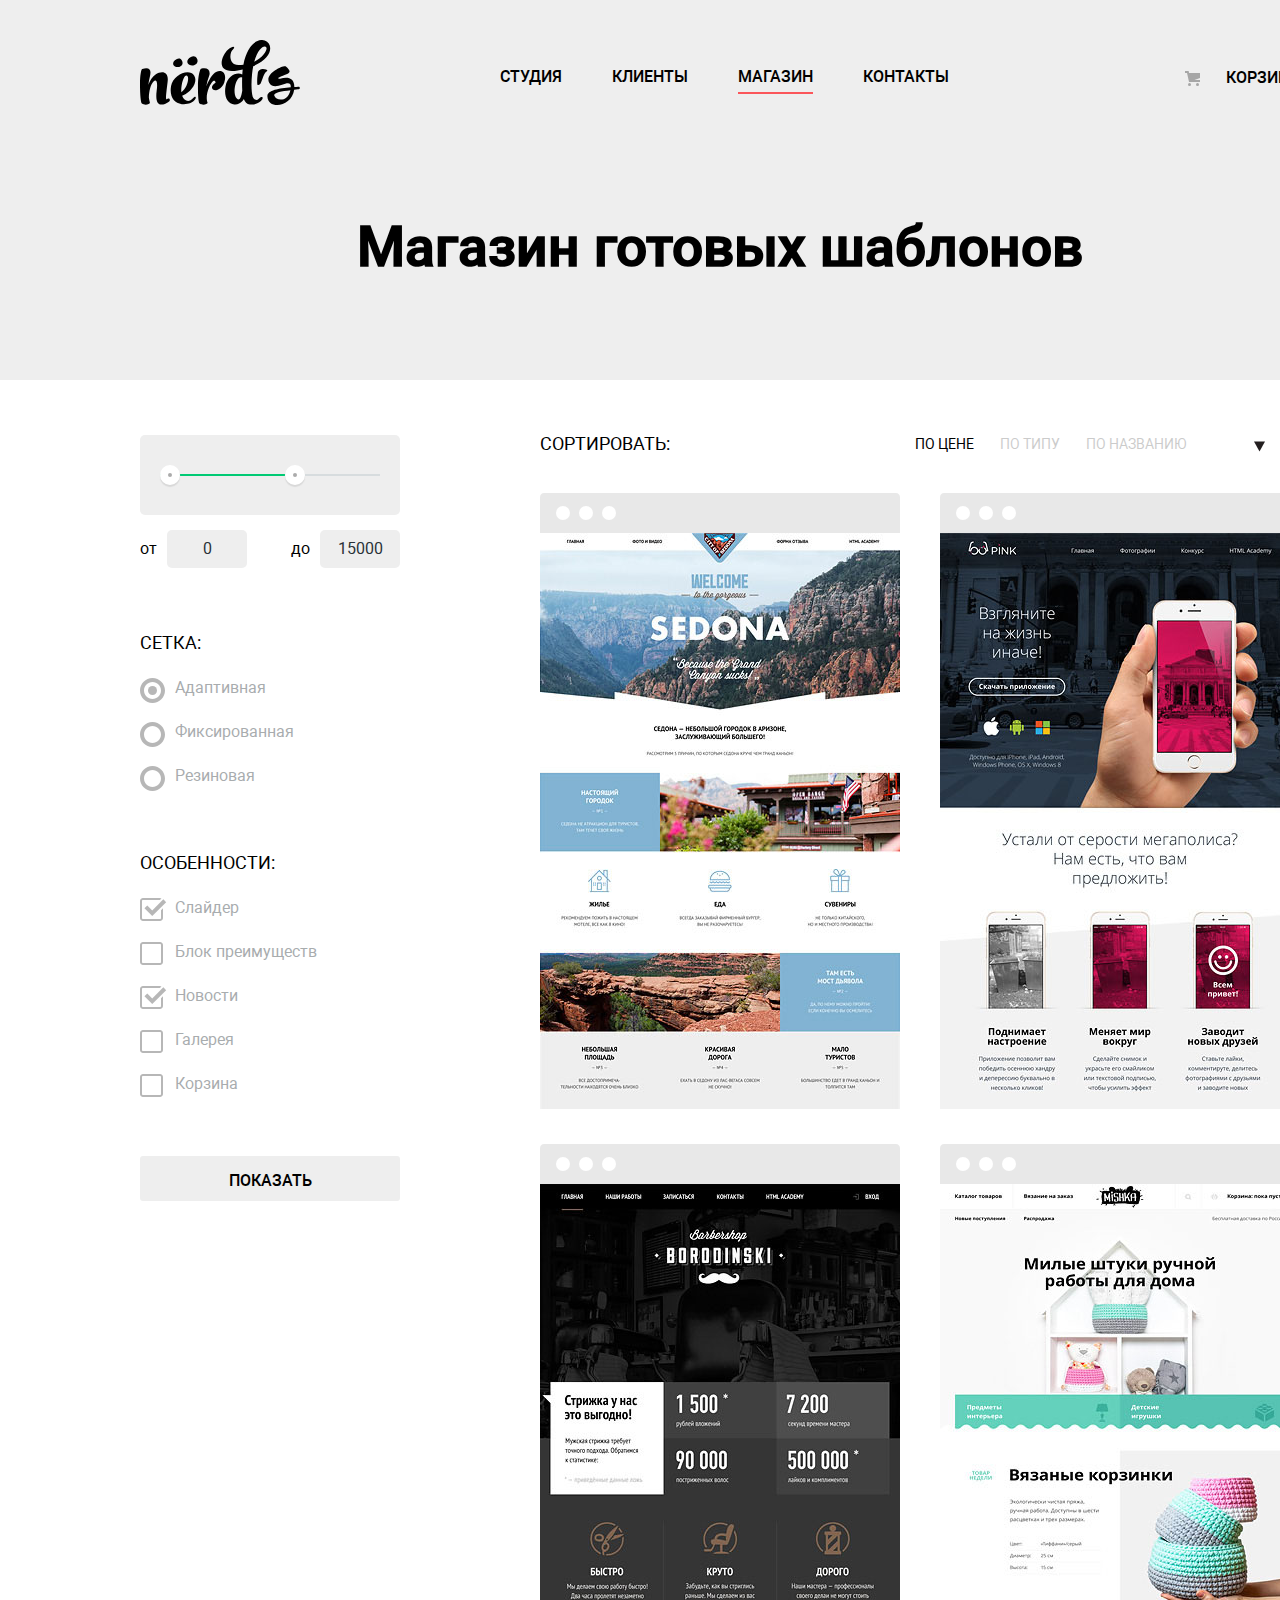
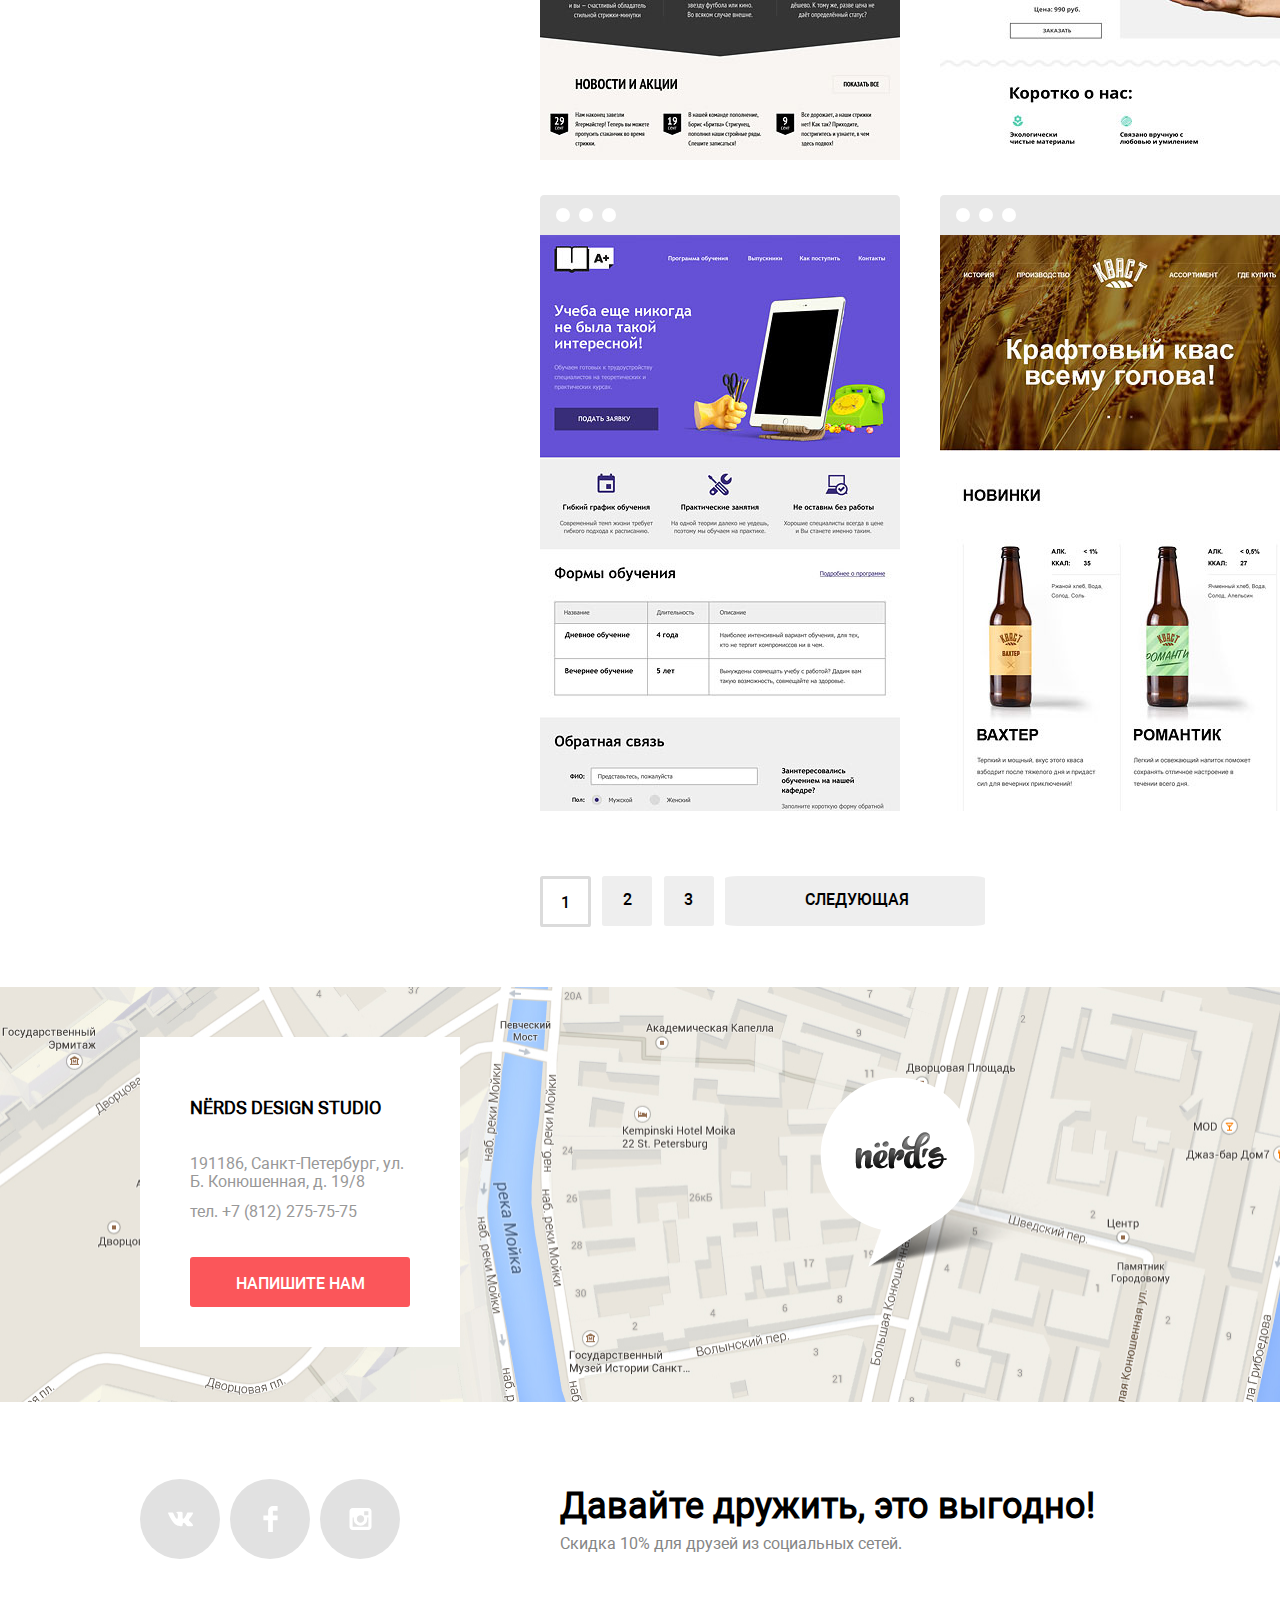
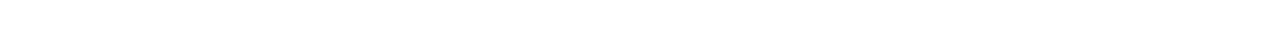
==== catalog.html @ 2fcd3f6e "Внесла исправления" ====
<!DOCTYPE html>
<html lang="ru">
  <head>
    <meta charset="utf-8">
    <title>Дизайн-студия "Нёрдс"</title>
    <link href="css/normalize.css" rel="stylesheet">
    <link href="css/style.css" rel="stylesheet">
  </head>
  <body>
    <header class="main-header">
      <nav class="main-navigation">
        <a class="header-logo" href="index.html">
          <img src="img/nerds-logo.svg" width="160" height="65" alt="Логотип Нёрдс">
        </a>
        <ul class="main-navigation-list">
          <li class="main-navigation-item"><a href="#">Студия</a></li>
          <li class="main-navigation-item"><a href="#">Клиенты</a></li>
          <li class="main-navigation-item"><a class="current" href="catalog.html">Магазин</a></li>
          <li class="main-navigation-item"><a href="#">Контакты</a></li>
        </ul>
        <a class="user-block" href="#">Корзина</a>
      </nav>
      <h1 class="catalog-title">Магазин готовых шаблонов</h1>
    </header>

  <main class="catalog-container">
    <section class="filter">
      <h2 class="visually-hidden">Фильтр товаров</h2>
      <form class="filter-form" method="get" action="https://echo.htmlacademy.ru">
        <div class="range-filter">
          <div class="range-controls">
            <div class="scale">
              <div class="bar"></div>
            </div>
            <div class="toggle toggle-min"></div>
            <div class="toggle toggle-max"></div>
          </div>
          <div class="price-controls">
            <label class="min-price">от<input type="text" name="min-price" value="0"></label>
            <label class="max-price">до<input type="text" name="max-price" value="15000"></label>
          </div>
        </div>
        <fieldset>
          <legend>Сетка:</legend>
          <ul class="filter-grid">
            <li class="filter-option">
              <input class="visually-hidden filter-input filter-input-radio" type="radio" name="grid-group" value="adaptive" id="adaptive" checked>
              <label for="adaptive">Адаптивная</label>
            </li>
            <li class="filter-option">
              <input class="visually-hidden filter-input filter-input-radio" type="radio" name="grid-group" value="fixed" id="fixed">
              <label for="fixed">Фиксированная</label>
            </li>
            <li class="filter-option">
              <input class="visually-hidden filter-input filter-input-radio" type="radio" name="grid-group" value="rubber" id="rubber">
              <label for="rubber">Резиновая</label>
            </li>
          </ul>
        </fieldset>
        <fieldset>
          <legend>Особенности:</legend>
          <ul class="properties">
            <li class="filter-option">
              <input class="visually-hidden filter-input filter-input-checkbox" type="checkbox" name="slider" id="slider" checked>
              <label for="slider">Слайдер</label>
            </li>
            <li class="filter-option">
              <input class="visually-hidden filter-input filter-input-checkbox" type="checkbox" name="advantages" id="advantages">
              <label for="advantages">Блок преимуществ</label>
            </li>
            <li class="filter-option">
              <input class="visually-hidden filter-input filter-input-checkbox" type="checkbox" name="news" id="news" checked>
              <label for="news">Новости</label>
            </li>
            <li class="filter-option">
              <input class="visually-hidden filter-input filter-input-checkbox" type="checkbox" name="galery" id="galery">
              <label for="galery">Галерея</label>
            </li>
            <li class="filter-option">
              <input class="visually-hidden filter-input filter-input-checkbox" type="checkbox" name="basket" id="basket">
              <label for="basket">Корзина</label>
            </li>
          </ul>
        </fieldset>
        <button class="button filter-button">Показать</button>
      </form>
    </section>
    
    <div class="catalog-column">
    <section class="sort">
      <h2 class="visually-hidden">Сортировка товаров</h2>
      <form class="sort-form" method="get" action="https://echo.htmlacademy.ru">
        <fieldset>
          <legend>Сортировать:</legend>
            <ul class="sort-list">
              <li class="sort-option">
                <label class="current">По цене<input type="radio" name="sort-item" class="visually-hidden sort-input sort-input-radio"></label>
              </li>
              <li class="sort-option">
                <label>По типу<input type="radio" name="sort-item" class="visually-hidden sort-input sort-input-radio"></label>
              </li>
              <li class="sort-option">
                <label>По названию<input type="radio" name="sort-item" class="visually-hidden sort-input sort-input-radio"></label>
              </li>
            </ul>
            <div class="sort-indicator">
              <img class="current" src="img/icon-down-dir.svg" alt="По убыванию" width="11" height="11">
              <img src="img/icon-up-dir.svg" alt="По возрастанию" width="11" height="11">
            </div>
        </fieldset>
      </form>
    </section>

    <section class="catalog">
      <h2 class="visually-hidden">Каталог товаров</h2>
      <ul class="catalog-list">
        <li class="catalog-item current">
          <a href="#"><img src="img/img-sedona.jpg" width="360" height="576" alt="Sedona"></a>
          <div class="catalog-item-info">
            <h3 class="catalog-item-info-title">Sedona</h3>
            <p>Информационный сайт для туристов</p>
            <button class="button catalog-button">9 900 руб.</button>
          </div>
        </li>
        <li class="catalog-item">
          <a href="#"><img src="img/img-pink.jpg" width="360" height="576" alt="Pink App"></a>
          <div class="catalog-item-info">
            <h3 class="catalog-item-info-title">Pink App</h3>
            <p>Продуктовый лендинг приложения для IOS и Android</p>
            <button class="button catalog-button">9 900 руб.</button>
          </div>
        </li>
        <li class="catalog-item">
          <a href="#"><img src="img/img-barbershop.jpg" width="360" height="576" alt="Барбершоп Бородинский"></a>
          <div class="catalog-item-info">
            <h3 class="catalog-item-info-title">Barbershop</h3>
            <p>Сайт салона красоты. Для мужчин, да.</p>
            <button class="button catalog-button">9 900 руб.</button>
          </div>
        </li>
        <li class="catalog-item">
          <a href="#"><img src="img/img-mishka.jpg" width="360" height="576" alt="Mishka"></a>
          <div class="catalog-item-info">
            <h3 class="catalog-item-info-title">Mishka</h3>
            <p>Интернет-магазин вязаных игрушек</p>
            <button class="button catalog-button">9 900 руб.</button>
          </div>
        </li>
        <li class="catalog-item">
          <a href="#"><img src="img/img-aplus.jpg" width="360" height="576" alt="A Plus"></a>
          <div class="catalog-item-info">
            <h3 class="catalog-item-info-title">A Plus</h3>
            <p>Лендинг курсов повышения квалификации</p>
            <button class="button catalog-button">9 900 руб.</button>
          </div>
        </li>
        <li class="catalog-item">
          <a href="#"><img src="img/img-kvast.jpg" width="360" height="576" alt="Кваст"></a>
          <div class="catalog-item-info">
            <h3 class="catalog-item-info-title">Кваст</h3>
            <p>Промо-сайт производителя крафтового кваса</p>
            <button class="button catalog-button">9 900 руб.</button>
          </div>
        </li>
      </ul>
      </section>
      <ul class="pagination-list">
          <li class="pagination-item current"><a title="Первая страница">1</a></li>
          <li class="pagination-item"><a href="#" title="Вторая страница">2</a></li>
          <li class="pagination-item"><a href="#" title="Третья страница">3</a></li>
          <li class="pagination-item"><a href="#" title="Следующая страница">Следующая</a></li>
      </ul>
    </div>
  </main>

    <footer class="main-footer">
      <div class="map">
        <div class="contacts">
          <p ><b>Nёrds design studio</b></p>
          <p>191186, Санкт-Петербург, ул. Б. Конюшенная, д. 19/8</p>
          <p>тел. +7 (812) 275-75-75</p>
          <button class="button footer-button">Напишите нам</button>
        </div>
        <img class="marker" src="img/map-marker.png" width="231" height="190" alt="Мы здесь">
        <img src="img/map.jpg" width="1440" height="415" alt="Наше расположение на карте">
      </div>
      <div class="social">
        <ul class="social-list">
          <li class="social-item"><a class="social-button" href="#"><img src="img/vk-icon.svg" alt="Вконтакте" width="25" height="20"></a></li>
          <li class="social-item"><a class="social-button" href="#"><img src="img/fb-icon.svg" alt="Фейсбук" width="15" height="26"></a></li>
          <li class="social-item"><a class="social-button" href="#"><img src="img/insta-icon.svg" alt="Инстаграм" width="23" height="22"></a></li>
        </ul>
        <p><b>Давайте дружить, это выгодно!</b>
        Скидка 10% для друзей из социальных сетей.</p>
      </div>
    </footer>

    <section class="modal write-us">
        <h2>Напишите нам</h2>
        <form class="write-us-form" action="#" method="post">
          <p class="form-item">
          <label for="username">Ваше имя:</label>
          <input id="username" type="text" name="name" placeholder="Представьтесь, пожалуйста">
          </p>
          <p class="form-item">
          <label for="email">Ваш e-mail:</label>
          <input id="email" type="text" name="mail" placeholder="Для отправки ответа">
          </p>
          <p class="form-item">
          <label for="message">Текст письма:</label>
          <textarea id="message" name="text" placeholder="В свобоной форме"></textarea>
          </p>
          <button class="button" type="submit">Отправить</button>
          <button class="modal-close" type="button">
          <img src="img/close-cross.svg" width="32" height="21" alt="Закрыть"></button>
        </form>
    </section>

  </body>
</html>
---- css/style.css ----
@font-face {
	font-family: "Roboto Regular";
	src:
		local("Roboto Regular"),
		url("../fonts/web/roboto.woff") format("woff");
}

@font-face {
	font-family: "Roboto Medium";
	src:
	local("Roboto Medium"),
	url("../fonts/web/robotomedium.woff") format("woff");
}

@font-face {
	font-family: "Roboto Bold";
	src:
		local("Roboto Bold"),
		url("../fonts/web/robotobold.woff") format("woff");
}

html, 
body {
	margin: 0;
	padding: 0;
	min-width: 1440px;
	font-family: "Roboto Regular", "Arial", sans-serif;
	font-size: 16px;
	line-height: 24px;
	color: #000000;
	background-color: #ffffff;
}

a {
	text-decoration: none;
}

.button {
	padding: 18px 0;
	width: 160px;
	font-family: "Roboto Medium", "Arial", sans-serif;
	line-height: 18px;
	text-align: center;
	color: #ffffff;
	vertical-align: middle;
	text-transform: uppercase;
	background-color: #fb565a;
	border: none;
	border-radius: 3px;
}

.button:hover,
.button:focus {
	background-color: #e74246;
}


.button:active {
	color: rgba(255, 255, 255, 0.3);
	box-shadow: inset 0 3px 0 0 rgba(0, 1, 1, 0.1);
	background-color: #d7373b;
}

.visually-hidden:not(:focus):not(:active),
input[type="checkbox"].visually-hidden,
input[type="radio"].visually-hidden {
	position: absolute;
	width: 1px;
	height: 1px;
	margin: -1px;
	border: 0;
	padding: 0;
	white-space: nowrap;
	clip-path: inset(100%);
	clip: rect(0, 0, 0, 0);
	overflow: hidden;
}

.main-header {
	background-color: #eeeeee;
}

.header-logo {
  	display: block;
  	margin: 0;
  	padding: 0;
  	margin-right: 200px;
  	width: 160px;
}

.header-logo img:hover, 
.header-logo img:focus {
  	fill: #303030;
  	opacity: 0.8;
}

.header-logo img:active {
  	fill: #303030;
  	opacity: 0.3;
}

.main-navigation {
  	display: flex;
  	align-items: center;
  	margin: 0 auto;
  	padding-top: 40px;
  	padding-right: 20px;
  	padding-bottom: 35px;
  	padding-left: 20px;
  	width: 1160px;
}

.main-navigation a {
  	font-family: "Roboto Medium", "Arial", sans-serif;
  	font-size: 16px;
  	line-height: 30px;
  	color: #000000;
  	text-transform: uppercase;
}

.main-navigation-list {
	margin: 0;
  	padding: 0;
  	display: flex;
  	flex-wrap: wrap;
  	width: 640px;
  	list-style: none;
}

.main-navigation-list a {
  	display: block;
  	margin-right: 50px;
  	padding-top: 4px 0;
}

.main-navigation a:hover,
.main-navigation a:focus {
  	color: #fb565a;
}

.main-navigation a:active {
  	opacity: 0.3;
}

.main-navigation a.current {
  	border-bottom: 2px solid #fb565a;
}

.user-block {
  	display: block;
  	position: relative;
  	width: 115px;
  	margin: 0;
  	padding: 4px 0;
  	margin-left: 45px;
  	text-align: right;
}

.user-block::before {
  	content: "";
  	position: absolute;
  	top: 12px;
  	left: 0px;
  	width: 15px;
  	height: 15px;
  	background-image: url("../img/cart-icon.svg");
  	background-repeat: no-repeat;
  	background-position: 0 0;
}

/*Заголовок на странице каталога*/

.catalog-title {
  	margin: 0;
  	padding: 0;
  	padding-top: 70px;
  	padding-bottom: 105px;
  	padding-left: 20px;
  	padding-right: 20px;
  	margin-right: auto;
  	margin-left: auto;
  	width: 1160px;
  	font-family: "Roboto Medium", "Arial", sans-serif;
  	font-size: 55px;
  	line-height: 55px;
  	text-align: center;
}

/*Слайдер*/

.slider {
  	margin: 0;
  	padding: 0;
  	position: relative;
  	margin-left: auto;
  	margin-right: auto;
  	padding-left: 20px;
  	padding-right: 20px;
  	width: 1160px;
}

.slider-list {
  	margin: 0;
  	padding: 0;
  	width: 1160px;
}

.slider-item {
  	position: relative;
  	margin: 0;
  	padding: 0;
  	width: 1160px;
}

.slider-title {
  	margin: 0;
  	padding: 0;
  	padding-top: 50px;
  	padding-bottom: 13px;
  	font-family: "Roboto Medium", "Arial", sans-serif;
  	font-size: 55px;
  	line-height: 55px;
}

.slide-1 .slider-title {
  	width: 440px;
}

.slide-2 .slider-title {
  	width: 525px;
}

.slide-3 .slider-title {
  	width: 410px;
}

.slider-item p {
  	margin: 0;
  	padding: 0;
  	padding-top: 13px;
  	padding-bottom: 45px;
  	width: 420px;
}

.slide-3 p {
  	width: 360px;
}

.slider-list, 
.slider-indicator {
  	list-style: none;
}

.slider-item img {
  	position: absolute;
  	right: 0;
  	bottom: 0;
}

.slider-button {
  	display: inline-block;
  	margin-bottom: 80px;
  	padding-top: 17px;
  	padding-bottom: 17px;
  	width: 240px;
}

.slider-indicator {
  	position: absolute;
  	display: flex;
  	justify-content: space-between;
  	margin: 0;
  	padding: 0;
  	right: 550px;
  	bottom: 95px;
  	width: 90px;
  	z-index: 2;
}

.slider input[type="radio"] {
  	display: none;
}

.slider-indicator label {
  	position: relative;
  	display: inline-block;
  	width: 18px;
  	height: 18px;
  	background-color: #ffffff;
  	border-radius: 50%;
}

.slider .btn-1:checked ~ .slider-indicator label[for="btn-1"]::before,
.slider .btn-2:checked ~ .slider-indicator label[for="btn-2"]::before,
.slider .btn-3:checked ~ .slider-indicator label[for="btn-3"]::before {
	content: "";
	position: absolute;
	display: inline-block;
	width: 4px;
	height: 4px;
	background-color: #ffffff;
	border: 2px solid #c2c2c2;
	border-radius: 50%;
	top: 5px;
	left: 5px;
}

.slider-item {
	display: none;
}

.slider .btn-1:checked ~ .slider-list .slide-1 {
	display: block;
}

.slider .btn-2:checked ~ .slider-list .slide-2 {
	display: block;
}

.slider .btn-3:checked ~ .slider-list .slide-3 {
	display: block;
}

.container {
	margin: 0 auto;
	padding-left: 20px;
	padding-right: 20px;
	padding-bottom: 50px;
	width: 1160px;
}

/*Блок преимуществ*/

.features-list {
	display: flex;
	justify-content: space-between;
	margin: 0;
	padding: 0;
	margin-right: 60px;
	padding-top: 80px;
	padding-bottom: 80px;
	width: 1100px;
	list-style: none;
	border-bottom: 2px solid #eeeeee;
}

.features-item {
	margin: 0;
	padding: 0;
	width: 300px;
}

.features-item-title {
	margin: 0;
	padding: 0;
	padding-top: 28px;
	padding-bottom: 11px;
	font-size: 24px;
	line-height: 30px;
	text-transform: uppercase;
}

.features-item p {
	margin: 0;
	padding: 0;
	padding-top: 11px;
	padding-bottom: 34px;
}

.features-item .button-green {
	background-color: #00ca74;
}

.features-item .button-green:hover, 
.features-item .button-green:focus {
	background-color: #00bc6c;
}

.features-item .button-green:active {
	color: rgba(255, 255, 255, 0.3);
	box-shadow: inset 0 3px 0 0 rgba(0, 1, 1, 0.1);
	background-color: #00aa62;
}

.features-item .button-yellow {
	background-color: #efc84a;
}

.features-item .button-yellow:hover,
.features-item .button-yellow:focus {
	background-color: #eab534;
}

.features-item .button-yellow:active {
	color: rgba(255, 255, 255, 0.3);
	box-shadow: inset 0 3px 0 0 rgba(0, 1, 1, 0.1);
	background-color: #e5a722;
}

/*Информация о студии*/

.about-studio {
	display: flex;
	justify-content: space-between;
	margin: 0;
	padding: 0;
	margin-left: auto;
	margin-right: auto;
	padding-top: 40px;
	padding-bottom: 70px;
	width: 1160px;
	border-bottom: 2px solid #eeeeee;
}

.promo {
	padding-top: 23px;
	width: 680px;
}

.promo p {
	margin: 0;
	padding: 0;
	padding-top: 17px;
	padding-bottom: 17px;
}

.promo span {
	display: inline-block;
	padding-top: 25px;
	padding-bottom: 5px;
	font-weight: bold;
	text-transform: uppercase;
}

.promo b {
	font-family: "Roboto Medium", "Arial", sans-serif;
	font-size: 45px;
	line-height: 45px;
}

.orders-list {
	margin: 0;
	padding: 0;
	padding-top: 10px;
	list-style: none;
}

.orders-item {
	position: relative;
	padding-left: 37px;
	padding-top: 15px;
	padding-bottom: 15px;
}

.orders-item::before {
	content: "";
	display: inline-block;
	position: absolute;
	width: 27px;
	height: 2px;
	top: 50%;
	left: 0;
	background-color: #fb565a;
}

.info {
	width: 380px;
}

.info img {
	margin-bottom: 40px;
}

.info-table {
	padding: 0;
	margin: 0;
	border-spacing: 10px;
}

.info-table caption {
	padding-top: 4px;
	padding-bottom: 46px;
	font-weight: bold;
	text-transform: uppercase;
	text-align: center;
}

.info-table tr {
	height: 55px;
}

.info-table th {
	font-size: 45px;
	line-height: 10,06px;
	text-align: left;
}

.info-table td {
	line-height: 18px;
	text-align: left;
}

/*Клиенты*/

.clients-list {
	display: flex;
	justify-content: space-around;
	margin: 0;
	padding: 0;
	width: 1160px;
	list-style: none;
	border-bottom: 2px solid #eeeeee;
}

.clients-item {
	margin-top: 50px;
	margin-bottom: 45px;
	width: 260px;
	height: 85px;
	text-align: center;
	border-left: 2px solid #eeeeee;
}

.clients-item:nth-child(1) {
	border: none;
}

.clients a {
	text-align: center;
}

.clients img {
	opacity: 0.2;
}

.clients img:hover,
.clients img:focus {
	opacity: 1;
}

.clients img:active {
	opacity: 0.1;
}

 /*Страница каталога*/

.catalog-container {
	display: flex;
	justify-content: space-between;
	width: 1160px;
	margin-right: auto;
	margin-left: auto;
	padding-left: 20px;
	padding-right: 20px;
	padding-top: 55px;
}
 /*Фильтры*/

.filter {
	width: 260px;
}

.catalog-column {
	width: 760px;
}

.filter fieldset {
	margin: 0;
	padding: 0;
	padding-bottom: 50px;
}

.range-filter {
	width: 260px;
	padding-bottom: 60px;
}

.range-controls {
	position: relative;
	height: 41px;
	padding-top: 39px;
	padding-right: 20px;
	padding-left: 20px;
	margin-bottom: 15px;
	border-radius: 5px;
	background-color: #eeeeee;
}

.range-controls .scale {
	height: 2px;
	background-color: #d7dcde;
}

.range-controls .bar {
	width: 65%;
	height: 2px;
	background-color: #00ca74;
}

.range-controls .toggle {
	position: absolute;
	top: 30px;
	left: 0;
	width: 4px;
	height: 4px;
	cursor: pointer;
	border: 8px solid #ffffff;
	border-radius: 50%;
	background-color: #ababab;
	box-shadow: 0 2px 1px 0 #d8d8d8;
}

.range-controls .toggle-min {
	left: 20px;
}

.range-controls .toggle-max {
	left: 145px;
}

.price-controls {
	font-size: 0;
}

.price-controls label {
	font-size: 16px;
	display: inline-block;
	width: 50%;
}

.max-price {
	text-align: right;
}

.price-controls input {
	font-family: "Roboto Regular", "Arial", sans-serif;
	font-size: 16px;
	width: 60px;
	margin-left: 10px;
	padding: 8px 10px;
	line-height: 22px;
	text-align: center;
	color: #283136;
	border: none;
	border-radius: 5px;
	background-color: #eeeeee;
}

.filter-grid, 
.properties, 
.sort-list {
	list-style: none;
	margin: 0;
	padding: 0;
}

.filter-grid, 
.properties {
	padding-top: 8px;
}

.filter-option {
	padding-top: 12px;
	padding-bottom: 12px;
	padding-left: 35px;
}

.filter fieldset, 
.sort fieldset {
	border: none;
}

.filter legend, 
.filter-price label {
	font-size: 18px;
	line-height: 30px;
	text-transform: uppercase;
}

.filter-option {
	position: relative;
	line-height: 20px;
	color: #283136;
}

.filter-option label::before {
	content: "";
	display: inline-block;
	position: absolute;
	width: 30px;
	height: 25px;
	top: 12px;
	left: 0;
}

.filter-input-radio ~ label::before {
	background-image: url("../img/radio-off.svg");
	background-repeat: no-repeat;
	background-position: 0 0;
}

.filter-input-radio:checked ~ label::before {
	background-image: url("../img/radio-on.svg");
	background-repeat: no-repeat;
	background-position: 0 0;
}

.filter-input-checkbox ~ label::before {
	background-image: url("../img/checkbox-off.svg");
	background-repeat: no-repeat;
	background-position: 0 0;
}

.filter-input-checkbox:checked ~ label::before {
	background-image: url("../img/checkbox-on.svg");
	background-repeat: no-repeat;
	background-position: 0 0;
}

.filter-input + label {
	opacity: 0.4;
}

.filter-input:hover + label,
.filter-input:focus + label {
	opacity: 1;
}

.filter-input:disabled + label {
 	opacity: 0.3;
}

.filter-button {
	width: 100%;
	height: 45px;
	padding-top: 16px;
	color: #000000;
	background-color: #eeeeee;
}

.filter-button:hover,
.filter-button:focus {
	background-color: #dfdfdf;
}

.filter-button:active {
	color: rgba(0, 0, 0, 0.3);
	background-color: #d5d5d5;
	box-shadow: 0 3px 0 0 rgba(0, 1, 1, 0.1);
}

.sort {
	width: 760px;
	padding-bottom: 28px;
}

.sort fieldset {
	position: relative;
	margin: 0;
	padding: 0;
}

.sort legend {
	position: absolute;
	font-size: 18px;
	line-height: 18px;
	text-transform: uppercase;
}

.sort-list {
	display: flex;
	position: absolute;
	right: 100px;
	top: 0;
}

.sort-option {
	padding-left: 13px;
	padding-right: 13px;

	font-size: 14px;
	line-height: 18px;
	text-transform: uppercase;
}

.sort-indicator {
	position: absolute;
	right: 0;
	top: 0;
}

.sort-indicator img {
	margin-left: 20px;
}

.sort img, .sort-option label {
	opacity: 0.2;
}

.sort img:hover,
.sort img:focus,
.sort-option label:hover,
.sort-option label:focus {
	opacity: 0.6;
}

.sort img:active,
.sort .current,
.sort-option label:active {
	opacity: 1;
}

/*Каталог товаров*/

.catalog {
	padding-top: 30px;
	padding-bottom: 20px;
}

.catalog-list {
	display: flex;
	flex-wrap: wrap;
	justify-content: space-between;
	margin: 0;
	padding: 0;
	width: 760px;
	list-style: none;
	
}

.catalog-item {
	position: relative;
	margin-top: 40px;
	margin-bottom: 35px;
	height: 576px;
}

.catalog-item a::before {
	content: "";
	display: inline-block;
	position: absolute;
	width: 360px;
	height: 40px;
	top: -40px;
	left: 0;
	background-image: url("../img/browser.svg");
	background-repeat: no-repeat;
	background-position: 0 0;
	opacity: 0.12;
}

.catalog-item:hover a::before,
.catalog-item:focus a::before {
	opacity: 1;
}

.catalog-item-info {
	display: none;
	position: absolute;
	padding-top: 30px;
	padding-left: 60px;
	padding-right: 60px;
	padding-bottom: 45px;
	width: 240px;
	height: 155px;
	bottom: 0;
	left: 0;
	background-color: #eeeeee;
}

.catalog-item-info-title {
	margin: 0;
	padding: 0;
	padding-bottom: 10px;
	font-size: 18px;
	line-height: 30px;
	text-align: center;
	text-transform: uppercase;
}

.catalog-item-info p {
	margin: 0;
	padding: 0;
	padding-top: 10px;
	padding-bottom: 32px;
	line-height: 18px;
	text-align: center;
	color: #666666;
}

.catalog-button {
	padding-top: 17px;
	margin-right: 20px;
	margin-left: 20px;
	width: 200px;
	height: 50px;
	font-family: "Roboto Medium", "Arial", sans-serif;
	font-size: 16px;
	line-height: 18px;
}

.catalog-item:hover .catalog-item-info,
.catalog-item:focus .catalog-item-info {
	display: block;
}
 /*Нумерация*/

.pagination-list {
	display: flex;
	justify-content: space-between;
	margin: 0;
	padding: 0;
	padding-top: 10px;
	padding-bottom: 30px;
	width: 445px;
	list-style: none;
}

.pagination-item a {
	display: inline-block;
	width: 20px;
	height: 20px;
	padding: 15px;
	font-family: "Roboto Medium", "Arial", sans-serif;
	font-size: 16px;
	line-height: 18px;
	text-align: center;
	vertical-align: middle;
	text-transform: uppercase;
	color: #000000;
	background-color: #eeeeee;
	border-radius: 5%;
}

.pagination-item:last-child a {
	padding-left: 80px;
	padding-right: 80px;
	width: 100px;
  
}

.pagination-item a:hover,
.pagination-item a:focus {
	background-color: #dfdfdf;
}

.pagination-item a:active {
	color: rgba(0, 0, 0, 0.3);
	background-color: #d5d5d5;
	box-shadow: inset 0 3px 0 0 rgba(0, 1, 1, 0.1);
}

.pagination-list .current a {
	width: 15px;
	height: 15px;
	border: 3px solid #dbdbdb;
	background-color: white;
}

/*Футер*/

.map {
  padding-top: 30px;
  padding-bottom: 35px;
  position: relative;
}

.contacts {
  position: absolute;
  width: 220px;
  height: 210px;
  top: 80px;
  left: 140px;
  padding: 50px;

  background-color: white;
}

.contacts p {
  display: inline-block;
  padding: 0;
  margin: 0;
  margin-right: auto;
  margin-left: auto;
  padding-top: 6px;
  padding-bottom: 6px;
  width: 220px;
  line-height: 18px;
  color: #989898;
}

.contacts b {
  display: inline-block;
  margin-left: auto;
  margin-right: auto;
  padding-bottom: 20px;
  font-size: 18px;
  line-height: 30px;
  text-align: center;
  text-transform: uppercase;
  color: #000000;
}

.footer-button {
  width: 100%;
  height: 50px;
  margin-right: auto;
  margin-left: auto;
  margin-top: 30px;
}

.map .marker {
  position: absolute;
  top: 120px;
  left: 820px;
}

.social {
  display: flex;
  width: 1160px;
  padding-top: 35px;
  padding-left: 20px;
  padding-right: 20px;
  padding-bottom: 70px;
  margin-right: auto;
  margin-left: auto;
}

.social-list {
  display: flex;
  justify-content: space-between;
  align-items: center;
  list-style: none;
  margin: 0;
  padding: 0;
  width: 260px;
}

.social-item a {
  display: flex;
  align-items: center;
  justify-content: center;
  width: 80px;
  height: 80px;
  border-radius: 50%;
  background-color: #e1e1e1;
}

.social-item a:hover,
.social-item a:focus {
  background-color: #e74246;
}

.social-item a:active {
  background-color: #d7373b;
  box-shadow: inset 0 3px 15px 0 rgba(0, 1, 1, 0.1);
}

.social-item a:active img {
  opacity: 0.3;
}

.social p {
  width: 580px;
  margin: 0;
  padding: 0;
  margin-left: auto;
  margin-right: auto;

  line-height: 22px;
  color: #858585;
}

.social b {
  display: inline-block;
  padding-top: 9px;
  padding-bottom: 9px;
  font-size: 36px;
  line-height: 36px;
  color: #000000;
}

/*Модальное окно*/

.modal {
	display: none;
	position: fixed;
	margin: 0;
	padding-top: 75px;
	padding-left: 100px;
	padding-right: 100px;
	padding-bottom: 85px;
	width: 760px;
	background-color: white;
	box-shadow: 0 20px 40px 10px rgba(0, 0, 0, 0.4);
}

.modal-close {
	position: absolute;
	top: 80px;
	right: 100px;
	width: 20px;
	height: 20px;
	background-color: transparent;
	border: none;
	cursor: pointer;
}

.modal-close img {
  opacity: 0.3;
}

.modal-close img:hover,
.modal-close img:focus {
  opacity: 1;
}

.modal-close img:active {
  opacity: 0.1;
}

.write-us {
	top: 80px;
	left: 50%;
	width: 760px;
	margin-left: -440px;
	padding: 75px 100px;
}

.write-us h2 {
	margin: 0;
	margin-bottom: 20px;
	padding: 0;
	font-size: 45px;
	line-height: 45px;
	color: #000000;
}

.write-us-form {
	display: flex;
	flex-wrap: wrap;
	justify-content: space-between;
	width: 100%;
}

.form-item {
	width: 360px;
}

.write-us-form label {
	display: inline-block;
	margin-bottom: 10px;
	font-size: 16px;
	line-height: 18px;
	color: #000000;
	font-weight: bold;
}

.write-us-form input {
	display: inline-block;
	width: 345px;
	height: 45px;
	font: inherit;
	background-color: transparent;
	border: 2px solid #d7dcde;
}

.write-us-form textarea {
	width: 760px;
	height: 115px;
}
.write-us-form input:hover {
 	border-color: #b4b9bb;
 }

.write-us-form input:focus {
	border-color: #000000;
}

.write-us-form .button {
	width: 260px;
	height: 50px;
}
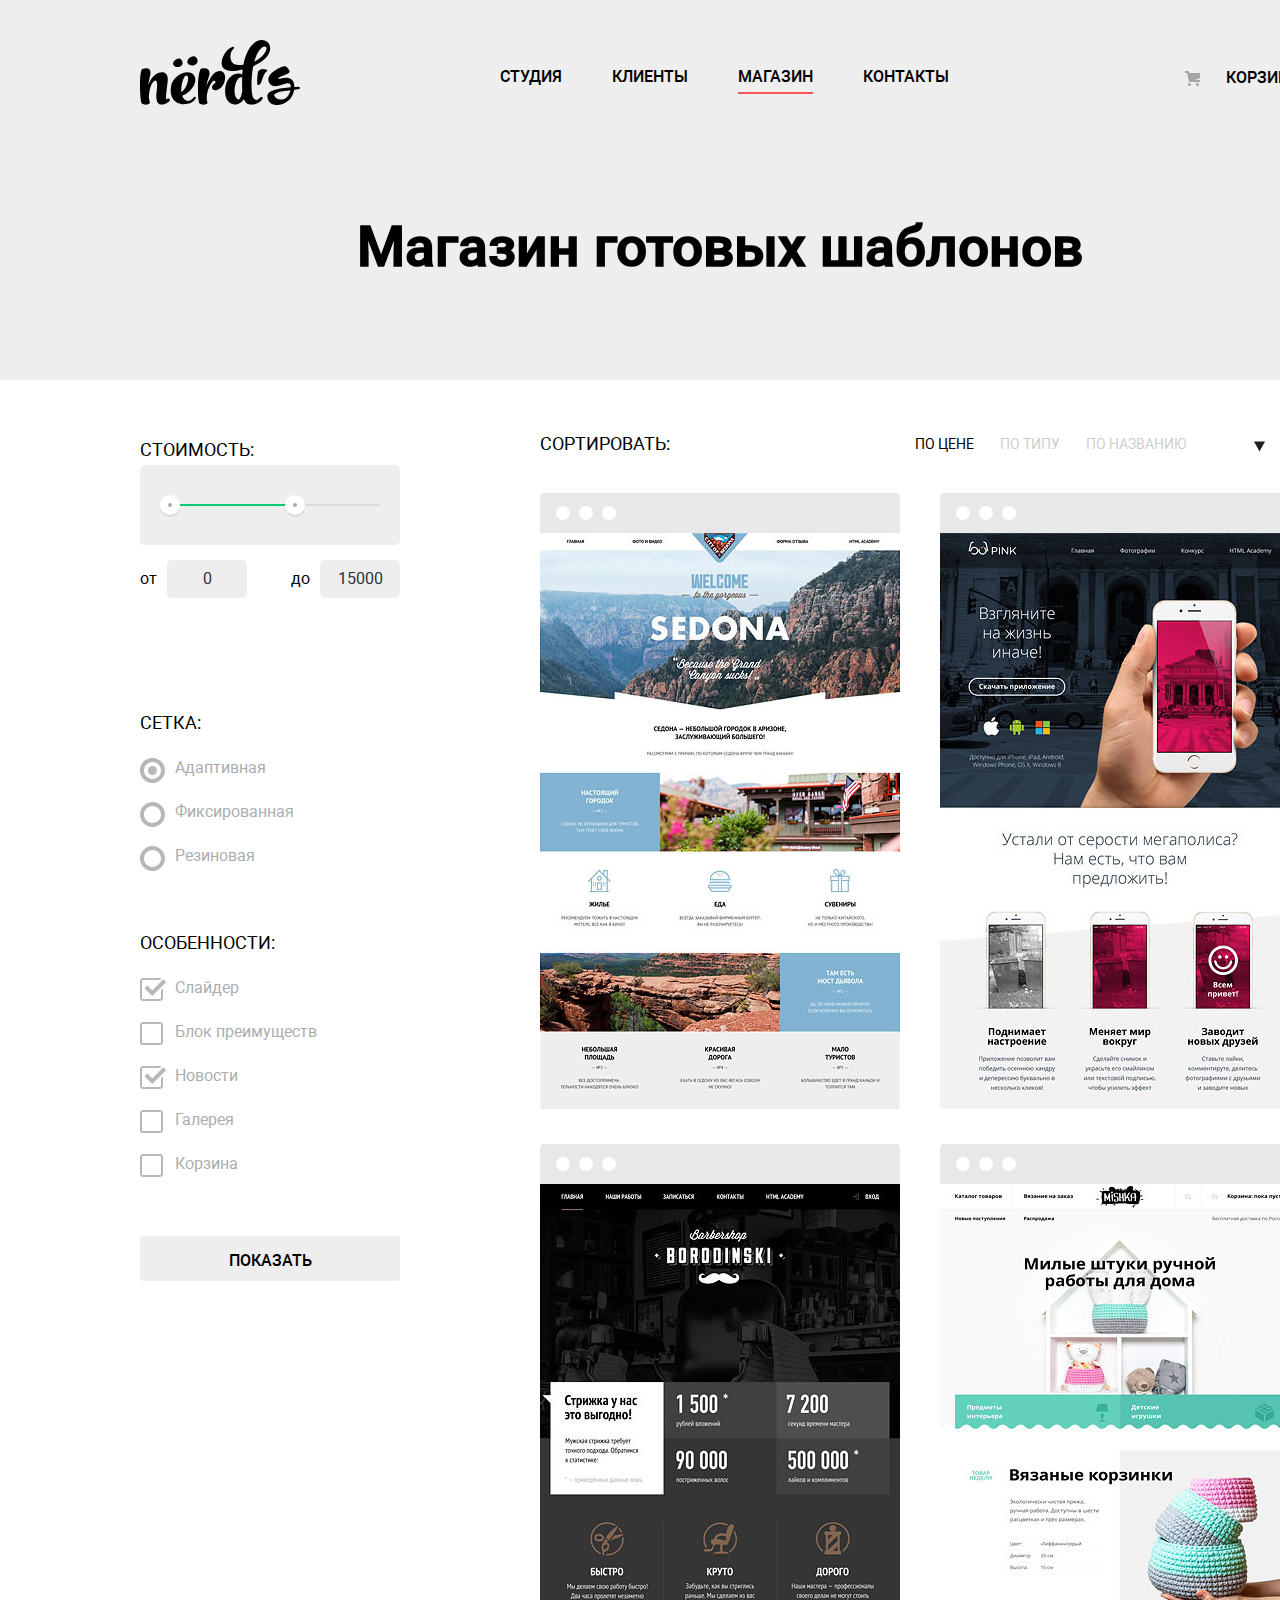
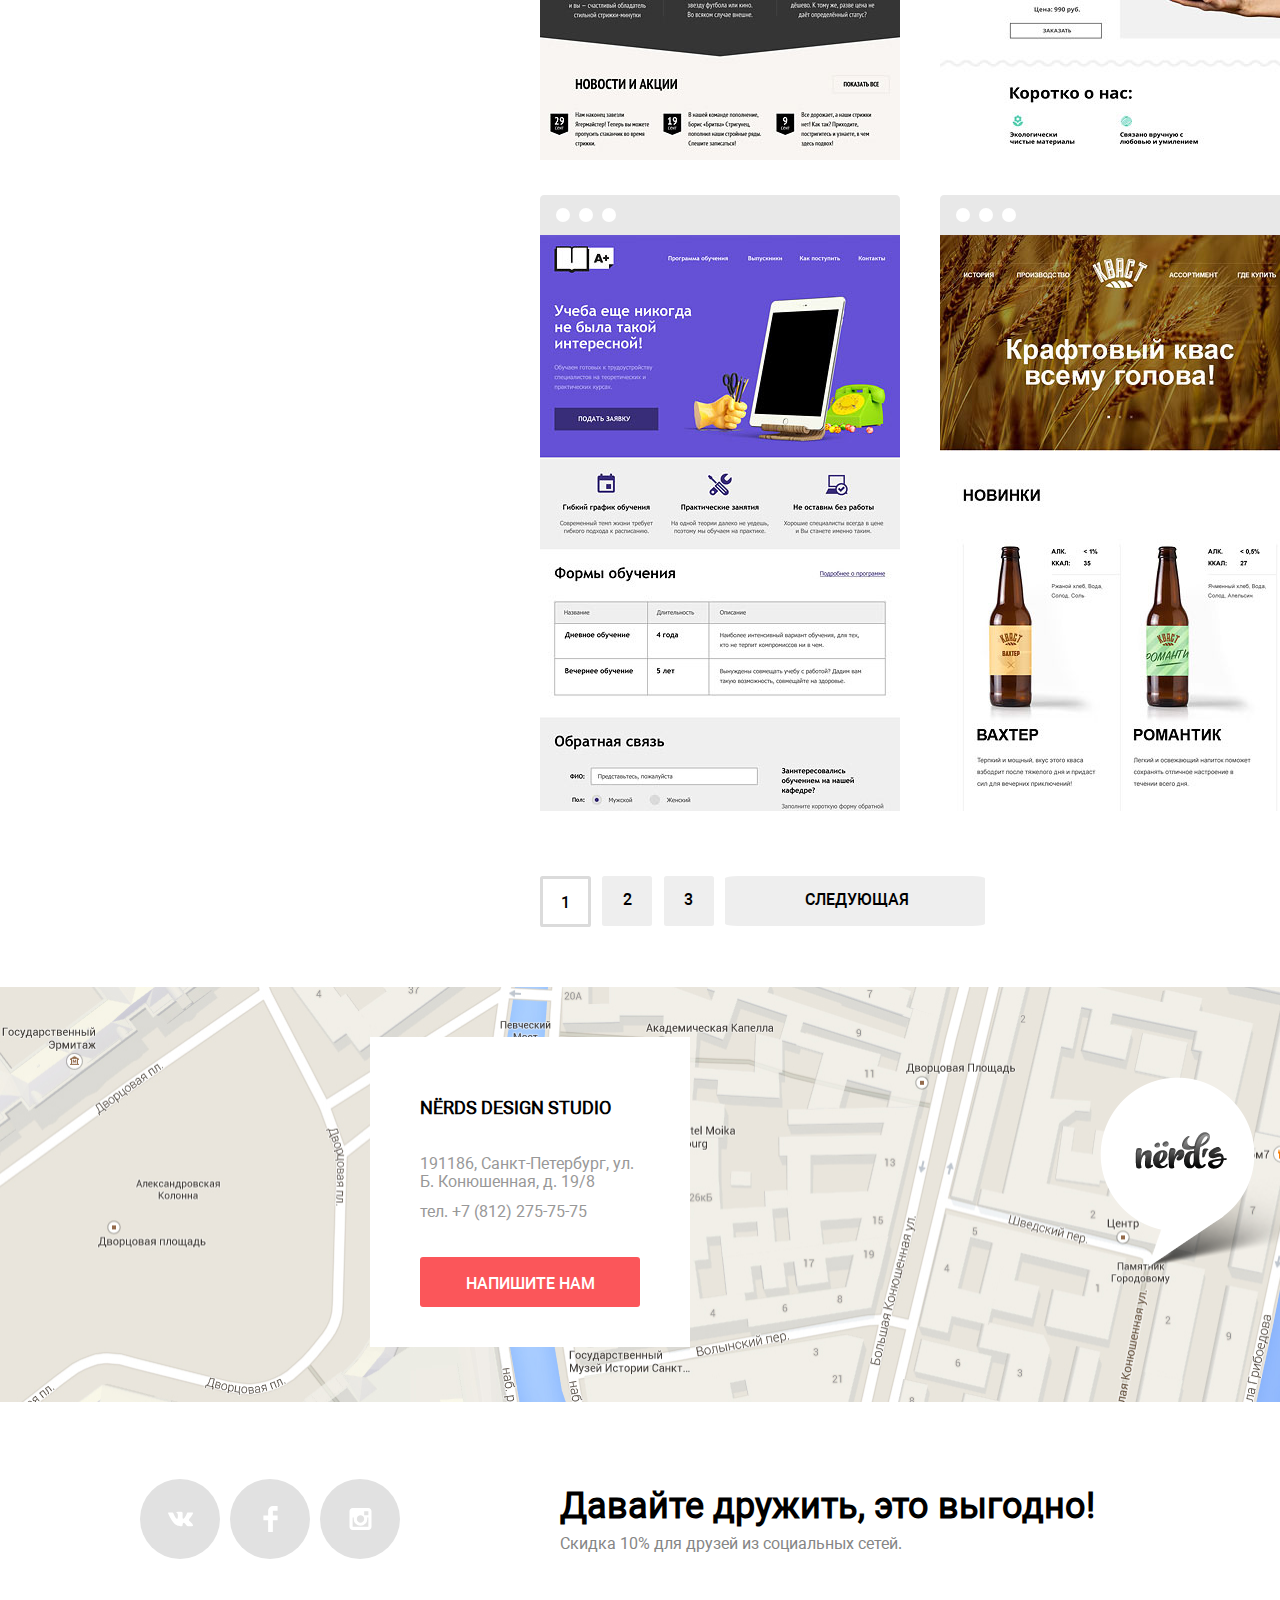
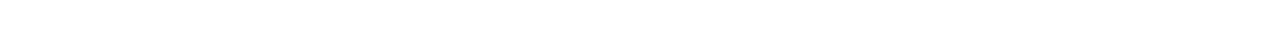
==== commit 6e41cdf3: "Финал" ====
--- a/catalog.html
+++ b/catalog.html
@@ -27,6 +27,8 @@
     <section class="filter">
       <h2 class="visually-hidden">Фильтр товаров</h2>
       <form class="filter-form" method="get" action="https://echo.htmlacademy.ru">
+        <fieldset>
+        <legend>Стоимость:</legend>
         <div class="range-filter">
           <div class="range-controls">
             <div class="scale">
@@ -40,6 +42,7 @@
             <label class="max-price">до<input type="text" name="max-price" value="15000"></label>
           </div>
         </div>
+        </fieldset>
         <fieldset>
           <legend>Сетка:</legend>
           <ul class="filter-grid">
@@ -82,12 +85,12 @@
             </li>
           </ul>
         </fieldset>
-        <button class="button filter-button">Показать</button>
+        <button class="button filter-button" type="submit">Показать</button>
       </form>
     </section>
     
-    <div class="catalog-column">
-    <section class="sort">
+    <section class="catalog-column">
+      <section class="sort">
       <h2 class="visually-hidden">Сортировка товаров</h2>
       <form class="sort-form" method="get" action="https://echo.htmlacademy.ru">
         <fieldset>
@@ -170,7 +173,7 @@
           <li class="pagination-item"><a href="#" title="Третья страница">3</a></li>
           <li class="pagination-item"><a href="#" title="Следующая страница">Следующая</a></li>
       </ul>
-    </div>
+    </section>
   </main>
 
     <footer class="main-footer">
@@ -206,7 +209,7 @@
           <label for="email">Ваш e-mail:</label>
           <input id="email" type="text" name="mail" placeholder="Для отправки ответа">
           </p>
-          <p class="form-item">
+          <p class="message-field">
           <label for="message">Текст письма:</label>
           <textarea id="message" name="text" placeholder="В свобоной форме"></textarea>
           </p>
@@ -215,7 +218,8 @@
           <img src="img/close-cross.svg" width="32" height="21" alt="Закрыть"></button>
         </form>
     </section>
-
+    
+    <script src="js/modalform.js"></script>
   </body>
 </html>
 
--- a/css/style.css
+++ b/css/style.css
@@ -1,4 +1,4 @@
-@font-face {
+ @font-face {
 	font-family: "Roboto Regular";
 	src:
 		local("Roboto Regular"),
@@ -53,7 +53,6 @@
 .button:focus {
 	background-color: #e74246;
 }
-
 
 .button:active {
 	color: rgba(255, 255, 255, 0.3);
@@ -424,7 +423,7 @@
 	padding-bottom: 17px;
 }
 
-.promo span {
+.promo .orders {
 	display: inline-block;
 	padding-top: 25px;
 	padding-bottom: 5px;
@@ -750,64 +749,64 @@
 }
 
 .sort {
-	width: 760px;
-	padding-bottom: 28px;
+  width: 760px;
+  padding-bottom: 28px;
 }
 
 .sort fieldset {
-	position: relative;
-	margin: 0;
-	padding: 0;
+  position: relative;
+  margin: 0;
+  padding: 0;
 }
 
 .sort legend {
-	position: absolute;
-	font-size: 18px;
-	line-height: 18px;
-	text-transform: uppercase;
+  position: absolute;
+  font-size: 18px;
+  line-height: 18px;
+  text-transform: uppercase;
 }
 
 .sort-list {
-	display: flex;
-	position: absolute;
-	right: 100px;
-	top: 0;
+  display: flex;
+  position: absolute;
+  right: 100px;
+  top: 0;
 }
 
 .sort-option {
-	padding-left: 13px;
-	padding-right: 13px;
-
-	font-size: 14px;
-	line-height: 18px;
-	text-transform: uppercase;
+  padding-left: 13px;
+  padding-right: 13px;
+
+  font-size: 14px;
+  line-height: 18px;
+  text-transform: uppercase;
 }
 
 .sort-indicator {
-	position: absolute;
-	right: 0;
-	top: 0;
+  position: absolute;
+  right: 0;
+  top: 0;
 }
 
 .sort-indicator img {
-	margin-left: 20px;
+  margin-left: 20px;
 }
 
 .sort img, .sort-option label {
-	opacity: 0.2;
+  opacity: 0.2;
 }
 
 .sort img:hover,
 .sort img:focus,
 .sort-option label:hover,
 .sort-option label:focus {
-	opacity: 0.6;
+  opacity: 0.6;
 }
 
 .sort img:active,
 .sort .current,
 .sort-option label:active {
-	opacity: 1;
+  opacity: 1;
 }
 
 /*Каталог товаров*/
@@ -960,9 +959,15 @@
 /*Футер*/
 
 .map {
-  padding-top: 30px;
-  padding-bottom: 35px;
   position: relative;
+ 	padding-top: 30px;
+ 	padding-bottom: 35px;
+}
+
+.map img {
+  margin: 0 auto;
+  width: 100%;
+  z-index: 0;
 }
 
 .contacts {
@@ -970,7 +975,7 @@
   width: 220px;
   height: 210px;
   top: 80px;
-  left: 140px;
+  left: 370px;
   padding: 50px;
 
   background-color: white;
@@ -1011,8 +1016,9 @@
 
 .map .marker {
   position: absolute;
+  width: 231px;
   top: 120px;
-  left: 820px;
+  left: 1100px;
 }
 
 .social {
@@ -1164,6 +1170,9 @@
 	background-color: transparent;
 	border: 2px solid #d7dcde;
 }
+.message-field {
+	width: 760px;
+}
 
 .write-us-form textarea {
 	width: 760px;
@@ -1182,3 +1191,51 @@
 	height: 50px;
 }
 
+.modal-show {
+	display: block;
+	animation: bounce 0.6s;
+}
+
+.modal-error {
+	animation: shake 0.6s;
+}
+
+@keyframes bounce {
+	0% {
+		transform: translateY(-2000px);
+	}
+
+	70% {
+		transform: translateY(30px);
+	}
+
+	90% {
+		transform: translateY(-10px);
+	}
+
+	100% {
+		transform: translateY(0);
+	}
+}
+
+@keyframes shake {
+	0%,
+	100% {
+		transform: translateX(0);
+	}
+
+	10%,
+	30%,
+	50%,
+	70%,
+	90% {
+		transform: translateX(-10px);
+	}
+
+	20%,
+	40%,
+	60%,
+	80% {
+		transform: translateX(10px);
+	}
+}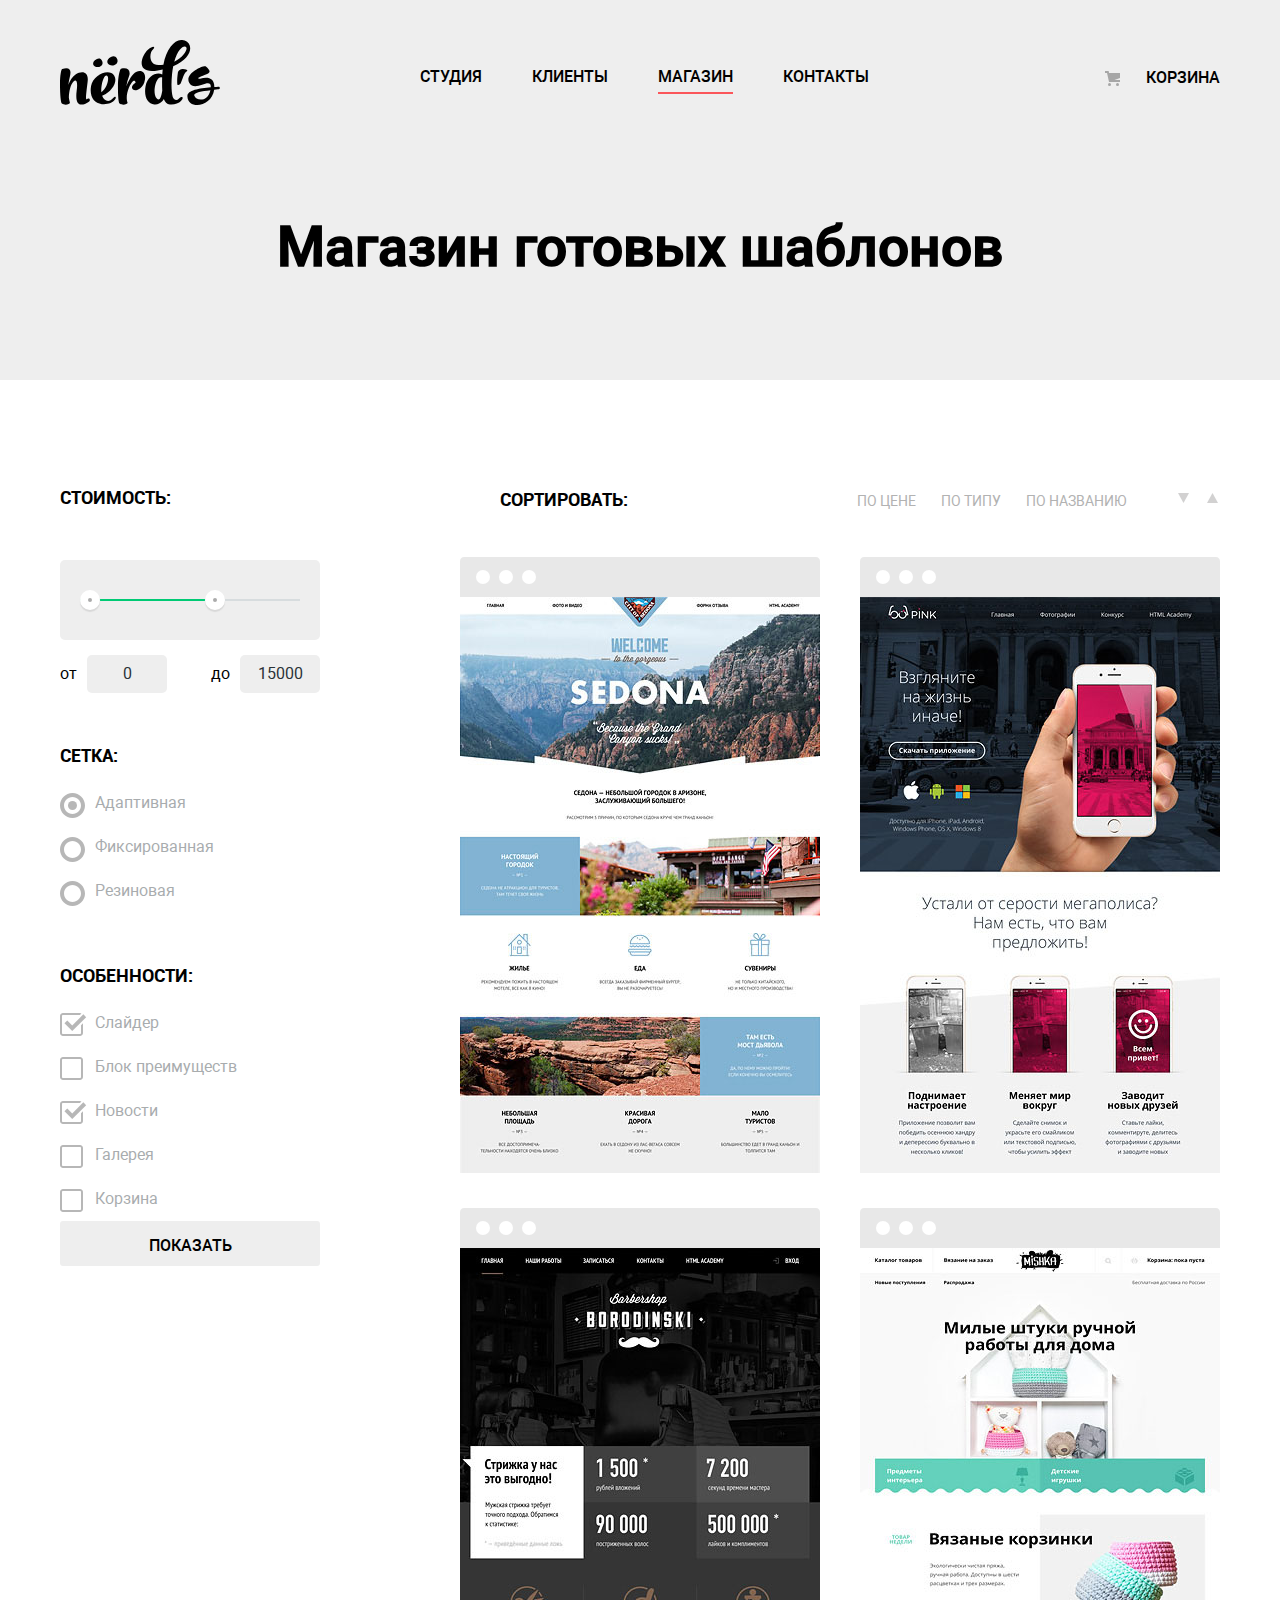
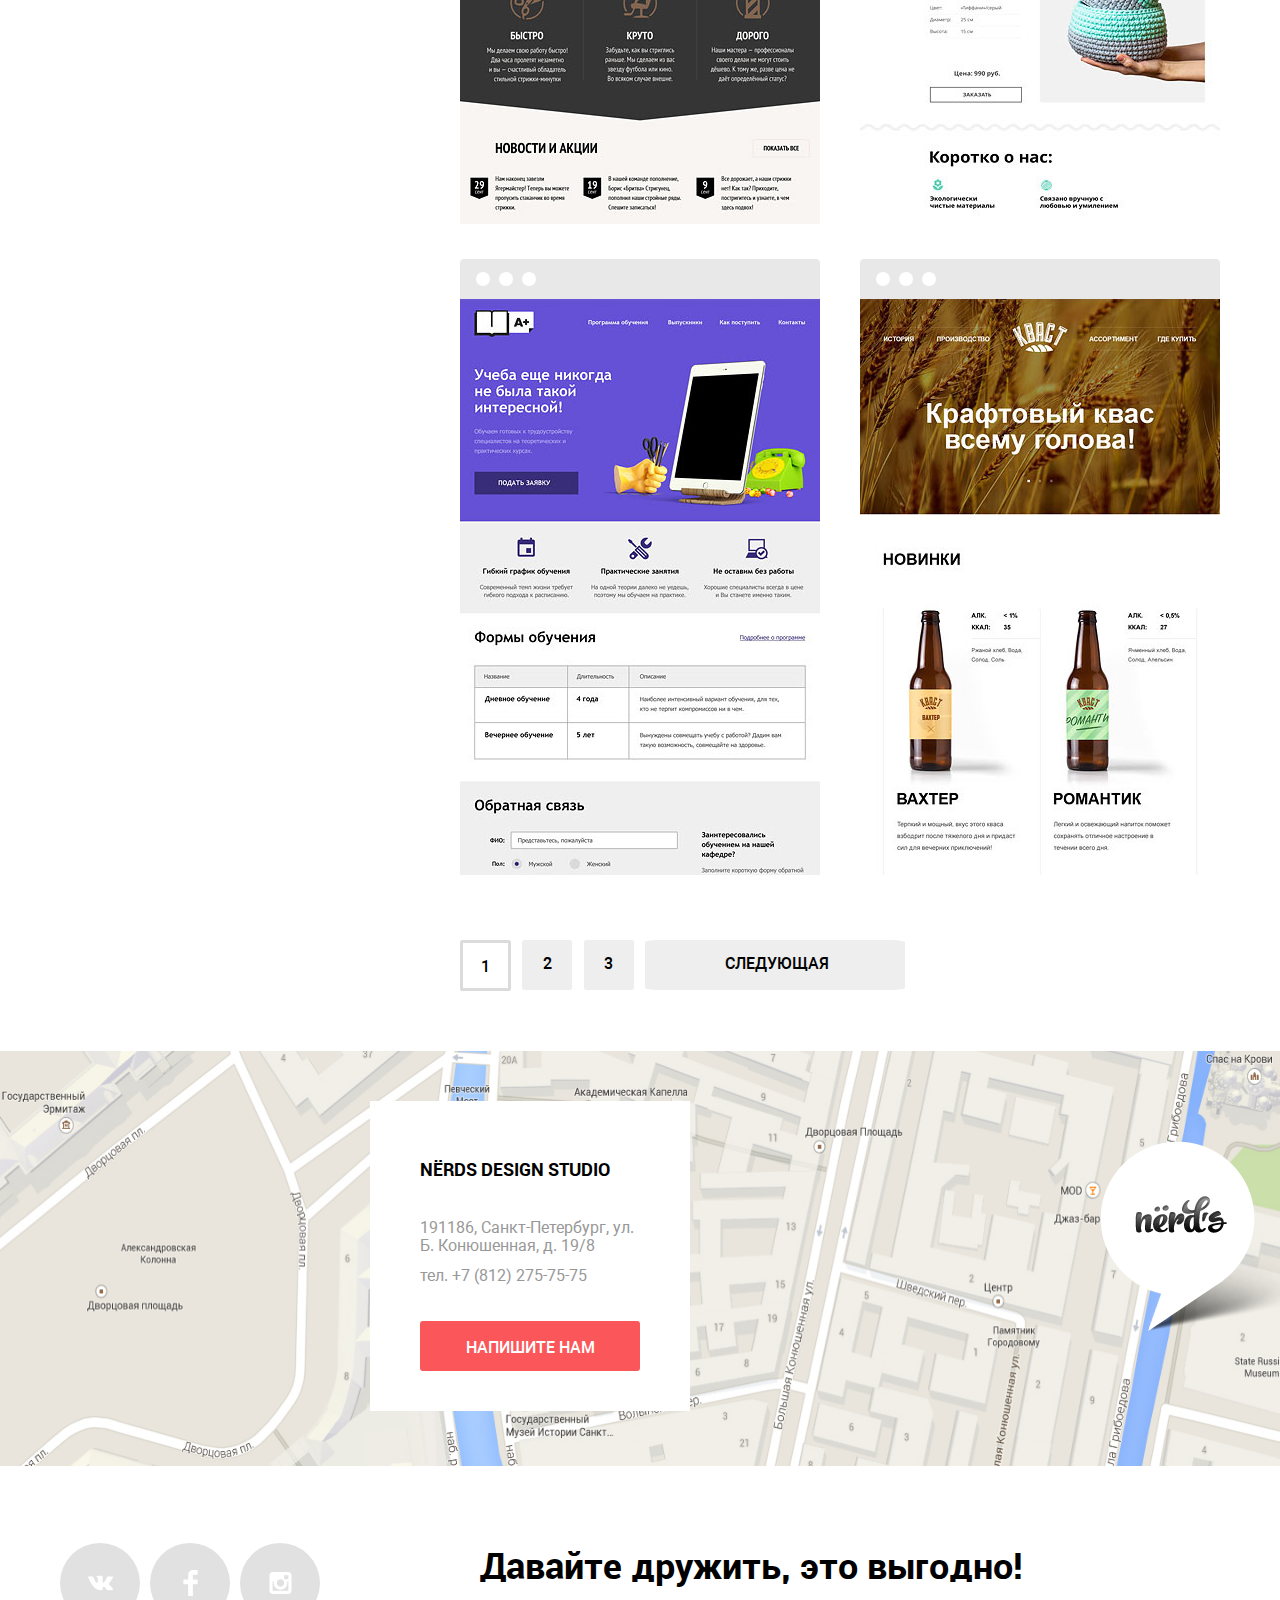
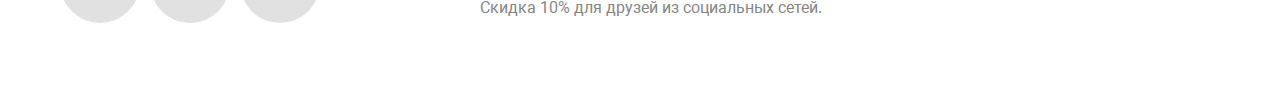
==== commit b280e753: "Исправления" ====
--- a/catalog.html
+++ b/catalog.html
@@ -22,160 +22,143 @@
       </nav>
       <h1 class="catalog-title">Магазин готовых шаблонов</h1>
     </header>
-
-  <main class="catalog-container">
-    <section class="filter">
-      <h2 class="visually-hidden">Фильтр товаров</h2>
-      <form class="filter-form" method="get" action="https://echo.htmlacademy.ru">
-        <fieldset>
-        <legend>Стоимость:</legend>
-        <div class="range-filter">
-          <div class="range-controls">
-            <div class="scale">
-              <div class="bar"></div>
-            </div>
-            <div class="toggle toggle-min"></div>
-            <div class="toggle toggle-max"></div>
-          </div>
-          <div class="price-controls">
-            <label class="min-price">от<input type="text" name="min-price" value="0"></label>
-            <label class="max-price">до<input type="text" name="max-price" value="15000"></label>
-          </div>
+    <main class="catalog-container">
+      <section class="filter">
+        <h2 class="visually-hidden">Фильтр товаров</h2>
+        <form class="filter-form" method="get" action="https://echo.htmlacademy.ru">
+          <fieldset>
+            <legend>Стоимость:</legend>
+            <div class="range-filter">
+              <div class="range-controls">
+                <div class="scale">
+                  <div class="bar"></div>
+                </div>
+                <div class="toggle toggle-min"></div>
+                <div class="toggle toggle-max"></div>
+             </div>
+             <div class="price-controls">
+              <label class="min-price">от<input type="text" name="min-price" value="0"></label>
+              <label class="max-price">до<input type="text" name="max-price" value="15000"></label>
+             </div>
+           </div>
+          </fieldset>
+          <fieldset>
+            <legend>Сетка:</legend>
+              <ul class="filter-grid">
+                <li class="filter-option">
+                  <input class="visually-hidden filter-input filter-input-radio" type="radio" name="grid-group" value="adaptive" id="adaptive" checked>
+                  <label for="adaptive">Адаптивная</label>
+                </li>
+                <li class="filter-option">
+                  <input class="visually-hidden filter-input filter-input-radio" type="radio" name="grid-group" value="fixed" id="fixed">
+                  <label for="fixed">Фиксированная</label>
+                </li>
+                <li class="filter-option">
+                  <input class="visually-hidden filter-input filter-input-radio" type="radio" name="grid-group" value="rubber" id="rubber">
+                  <label for="rubber">Резиновая</label>
+                </li>
+              </ul>
+          </fieldset>
+          <fieldset>
+            <legend>Особенности:</legend>
+              <ul class="properties">
+                <li class="filter-option">
+                  <input class="visually-hidden filter-input filter-input-checkbox" type="checkbox" name="slider" id="slider" checked>
+                  <label for="slider">Слайдер</label>
+                </li>
+                <li class="filter-option">
+                  <input class="visually-hidden filter-input filter-input-checkbox" type="checkbox" name="advantages" id="advantages">
+                  <label for="advantages">Блок преимуществ</label>
+                </li>
+                <li class="filter-option">
+                  <input class="visually-hidden filter-input filter-input-checkbox" type="checkbox" name="news" id="news" checked>
+                  <label for="news">Новости</label>
+                </li>
+                <li class="filter-option">
+                  <input class="visually-hidden filter-input filter-input-checkbox" type="checkbox" name="galery" id="galery">
+                  <label for="galery">Галерея</label>
+                </li>
+                <li class="filter-option">
+                  <input class="visually-hidden filter-input filter-input-checkbox" type="checkbox" name="basket" id="basket">
+                  <label for="basket">Корзина</label>
+                </li>
+              </ul>
+          </fieldset>
+          <button class="button filter-button" type="submit">Показать</button>
+        </form>
+      </section>
+      <section class="catalog-column">
+         <div class="sorting-items">
+          <span>Cортировать:</span>
+          <ul class="list-sorting">
+            <li><a href="#">По цене</a></li>
+            <li><a href="#">По типу</a></li>
+            <li><a href="#">По названию</a></li>
+            <li><div class="icon-down"><a href="#">По убывающей</a></div></li>
+            <li><div class="icon-up"><a href="#">По возрастающей</a></div></li>
+          </ul>
         </div>
-        </fieldset>
-        <fieldset>
-          <legend>Сетка:</legend>
-          <ul class="filter-grid">
-            <li class="filter-option">
-              <input class="visually-hidden filter-input filter-input-radio" type="radio" name="grid-group" value="adaptive" id="adaptive" checked>
-              <label for="adaptive">Адаптивная</label>
-            </li>
-            <li class="filter-option">
-              <input class="visually-hidden filter-input filter-input-radio" type="radio" name="grid-group" value="fixed" id="fixed">
-              <label for="fixed">Фиксированная</label>
-            </li>
-            <li class="filter-option">
-              <input class="visually-hidden filter-input filter-input-radio" type="radio" name="grid-group" value="rubber" id="rubber">
-              <label for="rubber">Резиновая</label>
+        <section class="catalog">
+          <h2 class="visually-hidden">Каталог товаров</h2>
+          <ul class="catalog-list">
+            <li class="catalog-item current">
+              <a href="#"><img src="img/img-sedona.jpg" width="360" height="576" alt="Sedona"></a>
+              <div class="catalog-item-info">
+                <h3 class="catalog-item-info-title">Sedona</h3>
+                <p>Информационный сайт для туристов</p>
+                <button class="button catalog-button">9 900 руб.</button>
+              </div>
+            </li>
+            <li class="catalog-item">
+              <a href="#"><img src="img/img-pink.jpg" width="360" height="576" alt="Pink App"></a>
+              <div class="catalog-item-info">
+                <h3 class="catalog-item-info-title">Pink App</h3>
+                <p>Продуктовый лендинг приложения для IOS и Android</p>
+                <button class="button catalog-button">9 900 руб.</button>
+              </div>
+            </li>
+            <li class="catalog-item">
+              <a href="#"><img src="img/img-barbershop.jpg" width="360" height="576" alt="Барбершоп Бородинский"></a>
+              <div class="catalog-item-info">
+                <h3 class="catalog-item-info-title">Barbershop</h3>
+                <p>Сайт салона красоты. Для мужчин, да.</p>
+                <button class="button catalog-button">9 900 руб.</button>
+              </div>
+            </li>
+            <li class="catalog-item">
+              <a href="#"><img src="img/img-mishka.jpg" width="360" height="576" alt="Mishka"></a>
+              <div class="catalog-item-info">
+                <h3 class="catalog-item-info-title">Mishka</h3>
+                <p>Интернет-магазин вязаных игрушек</p>
+                <button class="button catalog-button">9 900 руб.</button>
+              </div>
+            </li>
+            <li class="catalog-item">
+              <a href="#"><img src="img/img-aplus.jpg" width="360" height="576" alt="A Plus"></a>
+              <div class="catalog-item-info">
+                <h3 class="catalog-item-info-title">A Plus</h3>
+                <p>Лендинг курсов повышения квалификации</p>
+                <button class="button catalog-button">9 900 руб.</button>
+              </div>
+            </li>
+            <li class="catalog-item">
+              <a href="#"><img src="img/img-kvast.jpg" width="360" height="576" alt="Кваст"></a>
+              <div class="catalog-item-info">
+                <h3 class="catalog-item-info-title">Кваст</h3>
+                <p>Промо-сайт производителя крафтового кваса</p>
+                <button class="button catalog-button">9 900 руб.</button>
+              </div>
             </li>
           </ul>
-        </fieldset>
-        <fieldset>
-          <legend>Особенности:</legend>
-          <ul class="properties">
-            <li class="filter-option">
-              <input class="visually-hidden filter-input filter-input-checkbox" type="checkbox" name="slider" id="slider" checked>
-              <label for="slider">Слайдер</label>
-            </li>
-            <li class="filter-option">
-              <input class="visually-hidden filter-input filter-input-checkbox" type="checkbox" name="advantages" id="advantages">
-              <label for="advantages">Блок преимуществ</label>
-            </li>
-            <li class="filter-option">
-              <input class="visually-hidden filter-input filter-input-checkbox" type="checkbox" name="news" id="news" checked>
-              <label for="news">Новости</label>
-            </li>
-            <li class="filter-option">
-              <input class="visually-hidden filter-input filter-input-checkbox" type="checkbox" name="galery" id="galery">
-              <label for="galery">Галерея</label>
-            </li>
-            <li class="filter-option">
-              <input class="visually-hidden filter-input filter-input-checkbox" type="checkbox" name="basket" id="basket">
-              <label for="basket">Корзина</label>
-            </li>
-          </ul>
-        </fieldset>
-        <button class="button filter-button" type="submit">Показать</button>
-      </form>
-    </section>
-    
-    <section class="catalog-column">
-      <section class="sort">
-      <h2 class="visually-hidden">Сортировка товаров</h2>
-      <form class="sort-form" method="get" action="https://echo.htmlacademy.ru">
-        <fieldset>
-          <legend>Сортировать:</legend>
-            <ul class="sort-list">
-              <li class="sort-option">
-                <label class="current">По цене<input type="radio" name="sort-item" class="visually-hidden sort-input sort-input-radio"></label>
-              </li>
-              <li class="sort-option">
-                <label>По типу<input type="radio" name="sort-item" class="visually-hidden sort-input sort-input-radio"></label>
-              </li>
-              <li class="sort-option">
-                <label>По названию<input type="radio" name="sort-item" class="visually-hidden sort-input sort-input-radio"></label>
-              </li>
-            </ul>
-            <div class="sort-indicator">
-              <img class="current" src="img/icon-down-dir.svg" alt="По убыванию" width="11" height="11">
-              <img src="img/icon-up-dir.svg" alt="По возрастанию" width="11" height="11">
-            </div>
-        </fieldset>
-      </form>
-    </section>
-
-    <section class="catalog">
-      <h2 class="visually-hidden">Каталог товаров</h2>
-      <ul class="catalog-list">
-        <li class="catalog-item current">
-          <a href="#"><img src="img/img-sedona.jpg" width="360" height="576" alt="Sedona"></a>
-          <div class="catalog-item-info">
-            <h3 class="catalog-item-info-title">Sedona</h3>
-            <p>Информационный сайт для туристов</p>
-            <button class="button catalog-button">9 900 руб.</button>
-          </div>
-        </li>
-        <li class="catalog-item">
-          <a href="#"><img src="img/img-pink.jpg" width="360" height="576" alt="Pink App"></a>
-          <div class="catalog-item-info">
-            <h3 class="catalog-item-info-title">Pink App</h3>
-            <p>Продуктовый лендинг приложения для IOS и Android</p>
-            <button class="button catalog-button">9 900 руб.</button>
-          </div>
-        </li>
-        <li class="catalog-item">
-          <a href="#"><img src="img/img-barbershop.jpg" width="360" height="576" alt="Барбершоп Бородинский"></a>
-          <div class="catalog-item-info">
-            <h3 class="catalog-item-info-title">Barbershop</h3>
-            <p>Сайт салона красоты. Для мужчин, да.</p>
-            <button class="button catalog-button">9 900 руб.</button>
-          </div>
-        </li>
-        <li class="catalog-item">
-          <a href="#"><img src="img/img-mishka.jpg" width="360" height="576" alt="Mishka"></a>
-          <div class="catalog-item-info">
-            <h3 class="catalog-item-info-title">Mishka</h3>
-            <p>Интернет-магазин вязаных игрушек</p>
-            <button class="button catalog-button">9 900 руб.</button>
-          </div>
-        </li>
-        <li class="catalog-item">
-          <a href="#"><img src="img/img-aplus.jpg" width="360" height="576" alt="A Plus"></a>
-          <div class="catalog-item-info">
-            <h3 class="catalog-item-info-title">A Plus</h3>
-            <p>Лендинг курсов повышения квалификации</p>
-            <button class="button catalog-button">9 900 руб.</button>
-          </div>
-        </li>
-        <li class="catalog-item">
-          <a href="#"><img src="img/img-kvast.jpg" width="360" height="576" alt="Кваст"></a>
-          <div class="catalog-item-info">
-            <h3 class="catalog-item-info-title">Кваст</h3>
-            <p>Промо-сайт производителя крафтового кваса</p>
-            <button class="button catalog-button">9 900 руб.</button>
-          </div>
-        </li>
-      </ul>
-      </section>
-      <ul class="pagination-list">
+        </section>
+        <ul class="pagination-list">
           <li class="pagination-item current"><a title="Первая страница">1</a></li>
           <li class="pagination-item"><a href="#" title="Вторая страница">2</a></li>
           <li class="pagination-item"><a href="#" title="Третья страница">3</a></li>
           <li class="pagination-item"><a href="#" title="Следующая страница">Следующая</a></li>
-      </ul>
-    </section>
-  </main>
-
+        </ul>
+      </section>
+    </main>
     <footer class="main-footer">
       <div class="map">
         <div class="contacts">
@@ -189,15 +172,20 @@
       </div>
       <div class="social">
         <ul class="social-list">
-          <li class="social-item"><a class="social-button" href="#"><img src="img/vk-icon.svg" alt="Вконтакте" width="25" height="20"></a></li>
-          <li class="social-item"><a class="social-button" href="#"><img src="img/fb-icon.svg" alt="Фейсбук" width="15" height="26"></a></li>
-          <li class="social-item"><a class="social-button" href="#"><img src="img/insta-icon.svg" alt="Инстаграм" width="23" height="22"></a></li>
+          <li class="social-item">
+            <a class="social-button" href="#"><img src="img/vk-icon.svg" alt="Вконтакте" width="25" height="20"></a>
+          </li>
+          <li class="social-item">
+            <a class="social-button" href="#"><img src="img/fb-icon.svg" alt="Фейсбук" width="15" height="26"></a>
+          </li>
+          <li class="social-item">
+            <a class="social-button" href="#"><img src="img/insta-icon.svg" alt="Инстаграм" width="23" height="22"></a>
+          </li>
         </ul>
         <p><b>Давайте дружить, это выгодно!</b>
         Скидка 10% для друзей из социальных сетей.</p>
       </div>
     </footer>
-
     <section class="modal write-us">
         <h2>Напишите нам</h2>
         <form class="write-us-form" action="#" method="post">
@@ -218,9 +206,6 @@
           <img src="img/close-cross.svg" width="32" height="21" alt="Закрыть"></button>
         </form>
     </section>
-    
     <script src="js/modalform.js"></script>
   </body>
-</html>
-
-
+</html>--- a/css/style.css
+++ b/css/style.css
@@ -23,7 +23,6 @@
 body {
 	margin: 0;
 	padding: 0;
-	min-width: 1440px;
 	font-family: "Roboto Regular", "Arial", sans-serif;
 	font-size: 16px;
 	line-height: 24px;
@@ -47,6 +46,7 @@
 	background-color: #fb565a;
 	border: none;
 	border-radius: 3px;
+	cursor: pointer;
 }
 
 .button:hover,
@@ -80,213 +80,213 @@
 }
 
 .header-logo {
-  	display: block;
-  	margin: 0;
-  	padding: 0;
-  	margin-right: 200px;
-  	width: 160px;
+	display: block;
+	margin: 0;
+	padding: 0;
+	margin-right: 200px;
+	width: 160px;
 }
 
 .header-logo img:hover, 
 .header-logo img:focus {
-  	fill: #303030;
-  	opacity: 0.8;
+	fill: #303030;
+	opacity: 0.8;
 }
 
 .header-logo img:active {
-  	fill: #303030;
-  	opacity: 0.3;
+	fill: #303030;
+	opacity: 0.3;
 }
 
 .main-navigation {
-  	display: flex;
-  	align-items: center;
-  	margin: 0 auto;
-  	padding-top: 40px;
-  	padding-right: 20px;
-  	padding-bottom: 35px;
-  	padding-left: 20px;
-  	width: 1160px;
+	display: flex;
+	align-items: center;
+	margin: 0 auto;
+	padding-top: 40px;
+	padding-right: 20px;
+	padding-bottom: 35px;
+	padding-left: 20px;
+	width: 1160px;
 }
 
 .main-navigation a {
-  	font-family: "Roboto Medium", "Arial", sans-serif;
-  	font-size: 16px;
-  	line-height: 30px;
-  	color: #000000;
-  	text-transform: uppercase;
+	font-family: "Roboto Medium", "Arial", sans-serif;
+	font-size: 16px;
+	line-height: 30px;
+	color: #000000;
+	text-transform: uppercase;
 }
 
 .main-navigation-list {
 	margin: 0;
-  	padding: 0;
-  	display: flex;
-  	flex-wrap: wrap;
-  	width: 640px;
-  	list-style: none;
+	padding: 0;
+	display: flex;
+	flex-wrap: wrap;
+	width: 640px;
+	list-style: none;
 }
 
 .main-navigation-list a {
-  	display: block;
-  	margin-right: 50px;
-  	padding-top: 4px 0;
+	display: block;
+	margin-right: 50px;
+	padding-top: 4px 0;
 }
 
 .main-navigation a:hover,
 .main-navigation a:focus {
-  	color: #fb565a;
+	color: #fb565a;
 }
 
 .main-navigation a:active {
-  	opacity: 0.3;
+	opacity: 0.3;
 }
 
 .main-navigation a.current {
-  	border-bottom: 2px solid #fb565a;
+	border-bottom: 2px solid #fb565a;
 }
 
 .user-block {
-  	display: block;
-  	position: relative;
-  	width: 115px;
-  	margin: 0;
-  	padding: 4px 0;
-  	margin-left: 45px;
-  	text-align: right;
+	display: block;
+	position: relative;
+	width: 115px;
+	margin: 0;
+	padding: 4px 0;
+	margin-left: 45px;
+	text-align: right;
 }
 
 .user-block::before {
-  	content: "";
-  	position: absolute;
-  	top: 12px;
-  	left: 0px;
-  	width: 15px;
-  	height: 15px;
-  	background-image: url("../img/cart-icon.svg");
-  	background-repeat: no-repeat;
-  	background-position: 0 0;
+	content: "";
+	position: absolute;
+	top: 12px;
+	left: 0px;
+	width: 15px;
+	height: 15px;
+	background-image: url("../img/cart-icon.svg");
+	background-repeat: no-repeat;
+	background-position: 0 0;
 }
 
 /*Заголовок на странице каталога*/
 
 .catalog-title {
-  	margin: 0;
-  	padding: 0;
-  	padding-top: 70px;
-  	padding-bottom: 105px;
-  	padding-left: 20px;
-  	padding-right: 20px;
-  	margin-right: auto;
-  	margin-left: auto;
-  	width: 1160px;
-  	font-family: "Roboto Medium", "Arial", sans-serif;
-  	font-size: 55px;
-  	line-height: 55px;
-  	text-align: center;
+	margin: 0;
+	padding: 0;
+	padding-top: 70px;
+	padding-bottom: 105px;
+	padding-left: 20px;
+	padding-right: 20px;
+	margin-right: auto;
+	margin-left: auto;
+	width: 1160px;
+	font-family: "Roboto Medium", "Arial", sans-serif;
+	font-size: 55px;
+	line-height: 55px;
+	text-align: center;
 }
 
 /*Слайдер*/
 
 .slider {
-  	margin: 0;
-  	padding: 0;
-  	position: relative;
-  	margin-left: auto;
-  	margin-right: auto;
-  	padding-left: 20px;
-  	padding-right: 20px;
-  	width: 1160px;
+	margin: 0;
+	padding: 0;
+	position: relative;
+	margin-left: auto;
+	margin-right: auto;
+	padding-left: 20px;
+	padding-right: 20px;
+	width: 1160px;
 }
 
 .slider-list {
-  	margin: 0;
-  	padding: 0;
-  	width: 1160px;
+	margin: 0;
+	padding: 0;
+	width: 1160px;
 }
 
 .slider-item {
-  	position: relative;
-  	margin: 0;
-  	padding: 0;
-  	width: 1160px;
+	position: relative;
+	margin: 0;
+	padding: 0;
+	width: 1160px;
 }
 
 .slider-title {
-  	margin: 0;
-  	padding: 0;
-  	padding-top: 50px;
-  	padding-bottom: 13px;
-  	font-family: "Roboto Medium", "Arial", sans-serif;
-  	font-size: 55px;
-  	line-height: 55px;
+	margin: 0;
+	padding: 0;
+	padding-top: 50px;
+	padding-bottom: 13px;
+	font-family: "Roboto Medium", "Arial", sans-serif;
+	font-size: 55px;
+	line-height: 55px;
 }
 
 .slide-1 .slider-title {
-  	width: 440px;
+	width: 440px;
 }
 
 .slide-2 .slider-title {
-  	width: 525px;
+	width: 525px;
 }
 
 .slide-3 .slider-title {
-  	width: 410px;
+	width: 410px;
 }
 
 .slider-item p {
-  	margin: 0;
-  	padding: 0;
-  	padding-top: 13px;
-  	padding-bottom: 45px;
-  	width: 420px;
+	margin: 0;
+	padding: 0;
+	padding-top: 13px;
+	padding-bottom: 45px;
+	width: 420px;
 }
 
 .slide-3 p {
-  	width: 360px;
+	width: 360px;
 }
 
 .slider-list, 
 .slider-indicator {
-  	list-style: none;
+	list-style: none;
 }
 
 .slider-item img {
-  	position: absolute;
-  	right: 0;
-  	bottom: 0;
+	position: absolute;
+	right: 0;
+	bottom: 0;
 }
 
 .slider-button {
-  	display: inline-block;
-  	margin-bottom: 80px;
-  	padding-top: 17px;
-  	padding-bottom: 17px;
-  	width: 240px;
+	display: inline-block;
+	margin-bottom: 80px;
+	padding-top: 17px;
+	padding-bottom: 17px;
+	width: 240px;
 }
 
 .slider-indicator {
-  	position: absolute;
-  	display: flex;
-  	justify-content: space-between;
-  	margin: 0;
-  	padding: 0;
-  	right: 550px;
-  	bottom: 95px;
-  	width: 90px;
-  	z-index: 2;
+	position: absolute;
+	display: flex;
+	justify-content: space-between;
+	margin: 0;
+	padding: 0;
+	right: 550px;
+	bottom: 95px;
+	width: 90px;
+	z-index: 2;
 }
 
 .slider input[type="radio"] {
-  	display: none;
+	display: none;
 }
 
 .slider-indicator label {
-  	position: relative;
-  	display: inline-block;
-  	width: 18px;
-  	height: 18px;
-  	background-color: #ffffff;
-  	border-radius: 50%;
+	position: relative;
+	display: inline-block;
+	width: 18px;
+	height: 18px;
+	background-color: #ffffff;
+	border-radius: 50%;
 }
 
 .slider .btn-1:checked ~ .slider-indicator label[for="btn-1"]::before,
@@ -354,6 +354,7 @@
 	padding: 0;
 	padding-top: 28px;
 	padding-bottom: 11px;
+	font-family: "Roboto Bold", "Arial", sans-serif;
 	font-size: 24px;
 	line-height: 30px;
 	text-transform: uppercase;
@@ -437,6 +438,10 @@
 	line-height: 45px;
 }
 
+.orders {
+	font-family: "Roboto Bold", "Arial", sans-serif;
+}
+
 .orders-list {
 	margin: 0;
 	padding: 0;
@@ -479,6 +484,7 @@
 .info-table caption {
 	padding-top: 4px;
 	padding-bottom: 46px;
+	font-family: "Roboto Bold", "Arial", sans-serif;
 	font-weight: bold;
 	text-transform: uppercase;
 	text-align: center;
@@ -541,7 +547,7 @@
 	opacity: 0.1;
 }
 
- /*Страница каталога*/
+/*Страница каталога*/
 
 .catalog-container {
 	display: flex;
@@ -553,7 +559,8 @@
 	padding-right: 20px;
 	padding-top: 55px;
 }
- /*Фильтры*/
+
+/*Фильтры*/
 
 .filter {
 	width: 260px;
@@ -565,13 +572,13 @@
 
 .filter fieldset {
 	margin: 0;
-	padding: 0;
-	padding-bottom: 50px;
+	margin-top: 50px;
+	padding: 0;
 }
 
 .range-filter {
+	padding-top: 45px;
 	width: 260px;
-	padding-bottom: 60px;
 }
 
 .range-controls {
@@ -671,6 +678,7 @@
 
 .filter legend, 
 .filter-price label {
+	font-family: "Roboto Bold", "Arial", sans-serif;
 	font-size: 18px;
 	line-height: 30px;
 	text-transform: uppercase;
@@ -726,7 +734,7 @@
 }
 
 .filter-input:disabled + label {
- 	opacity: 0.3;
+	opacity: 0.3;
 }
 
 .filter-button {
@@ -748,65 +756,97 @@
 	box-shadow: 0 3px 0 0 rgba(0, 1, 1, 0.1);
 }
 
-.sort {
-  width: 760px;
-  padding-bottom: 28px;
-}
-
-.sort fieldset {
-  position: relative;
-  margin: 0;
-  padding: 0;
-}
-
-.sort legend {
-  position: absolute;
-  font-size: 18px;
-  line-height: 18px;
-  text-transform: uppercase;
-}
-
-.sort-list {
-  display: flex;
-  position: absolute;
-  right: 100px;
-  top: 0;
-}
-
-.sort-option {
-  padding-left: 13px;
-  padding-right: 13px;
-
-  font-size: 14px;
-  line-height: 18px;
-  text-transform: uppercase;
-}
-
-.sort-indicator {
-  position: absolute;
-  right: 0;
-  top: 0;
-}
-
-.sort-indicator img {
-  margin-left: 20px;
-}
-
-.sort img, .sort-option label {
-  opacity: 0.2;
-}
-
-.sort img:hover,
-.sort img:focus,
-.sort-option label:hover,
-.sort-option label:focus {
-  opacity: 0.6;
-}
-
-.sort img:active,
-.sort .current,
-.sort-option label:active {
-  opacity: 1;
+.sorting-items {
+	display: flex;
+	flex-direction: row;
+	align-items: stretch;
+	margin-top: 55px;
+	margin-left: 40px;
+	font-size: 14px;
+	text-transform: uppercase;
+	color: #b2b2b2;
+}
+
+.sorting-items span {
+	font-family: "Roboto Bold", "Arial", sans-serif;
+	font-size: 18px;
+	color: black;
+}
+
+.list-sorting {
+	position: relative;
+	display: flex;
+	flex-direction: row;
+	justify-content: flex-end;
+	width: 585px;
+	list-style: none;
+}
+
+.list-sorting li {
+	display: inline-block;
+	margin-top: -15px;
+}
+
+.list-sorting li a {
+	display: block;
+	padding-left: 25px;
+	font-size: 14px;
+	text-transform: uppercase;
+	color: #b2b2b2;
+	text-decoration: none;
+}
+
+.list-sorting li a:hover {
+	color: #666666;
+}
+
+.list-sorting li a:active {
+	color: black;
+}
+
+.list-sorting li:nth-last-child(3) {
+	padding-right: 35px;
+}
+
+.list-sorting li .icon-up a,
+.list-sorting li .icon-down a {
+	display: block;
+	margin-left: 3px;
+	margin-right: -10px;
+	margin-top: 3px;
+	width: 11px;
+	height: 11px;
+	opacity: 0.2;
+}
+
+.icon-up a {
+	display: block;
+	width: 100%;
+	background-position: center;
+	background-repeat: no-repeat;
+	background-image: url('../img/icon-up-dir.svg');
+	text-align: center;
+	text-indent:-9999px;
+}
+
+.icon-down a {	
+	display: block;
+	width: 100%;
+	background-position: center;
+	background-repeat: no-repeat;
+	background-image: url('../img/icon-down-dir.svg');
+	text-align: center;
+	text-indent:-9999px;
+}
+
+.list-sorting li .icon-up a:hover,
+.list-sorting li .icon-down a:hover {
+	opacity: 0.4;
+}
+
+.list-sorting li .icon-up a:active,
+.list-sorting li .icon-down a:active {
+	opacity: 1;
 }
 
 /*Каталог товаров*/
@@ -871,6 +911,7 @@
 	margin: 0;
 	padding: 0;
 	padding-bottom: 10px;
+	font-family: "Roboto Bold", "Arial", sans-serif;
 	font-size: 18px;
 	line-height: 30px;
 	text-align: center;
@@ -902,7 +943,8 @@
 .catalog-item:focus .catalog-item-info {
 	display: block;
 }
- /*Нумерация*/
+
+/*Нумерация*/
 
 .pagination-list {
 	display: flex;
@@ -935,7 +977,6 @@
 	padding-left: 80px;
 	padding-right: 80px;
 	width: 100px;
-  
 }
 
 .pagination-item a:hover,
@@ -959,131 +1000,131 @@
 /*Футер*/
 
 .map {
-  position: relative;
- 	padding-top: 30px;
- 	padding-bottom: 35px;
+	position: relative;
+	padding-top: 30px;
+	padding-bottom: 35px;
 }
 
 .map img {
-  margin: 0 auto;
-  width: 100%;
-  z-index: 0;
+	margin: 0 auto;
+	width: 100%;
+	z-index: 0;
 }
 
 .contacts {
-  position: absolute;
-  width: 220px;
-  height: 210px;
-  top: 80px;
-  left: 370px;
-  padding: 50px;
-
-  background-color: white;
+	position: absolute;
+	width: 220px;
+	height: 210px;
+	top: 80px;
+	left: 370px;
+	padding: 50px;
+	background-color: white;
 }
 
 .contacts p {
-  display: inline-block;
-  padding: 0;
-  margin: 0;
-  margin-right: auto;
-  margin-left: auto;
-  padding-top: 6px;
-  padding-bottom: 6px;
-  width: 220px;
-  line-height: 18px;
-  color: #989898;
+	display: inline-block;
+	padding: 0;
+	margin: 0;
+	margin-right: auto;
+	margin-left: auto;
+	padding-top: 6px;
+	padding-bottom: 6px;
+	width: 220px;
+	line-height: 18px;
+	color: #989898;
 }
 
 .contacts b {
-  display: inline-block;
-  margin-left: auto;
-  margin-right: auto;
-  padding-bottom: 20px;
-  font-size: 18px;
-  line-height: 30px;
-  text-align: center;
-  text-transform: uppercase;
-  color: #000000;
+	display: inline-block;
+	margin-left: auto;
+	margin-right: auto;
+	padding-bottom: 20px;
+	font-family: "Roboto Bold", "Arial", sans-serif;
+	font-size: 18px;
+	line-height: 30px;
+	text-align: center;
+	text-transform: uppercase;
+	color: #000000;
 }
 
 .footer-button {
-  width: 100%;
-  height: 50px;
-  margin-right: auto;
-  margin-left: auto;
-  margin-top: 30px;
+	width: 100%;
+	height: 50px;
+	margin-right: auto;
+	margin-left: auto;
+	margin-top: 30px;
 }
 
 .map .marker {
-  position: absolute;
-  width: 231px;
-  top: 120px;
-  left: 1100px;
+	position: absolute;
+	width: 231px;
+	top: 120px;
+	left: 1100px;
 }
 
 .social {
-  display: flex;
-  width: 1160px;
-  padding-top: 35px;
-  padding-left: 20px;
-  padding-right: 20px;
-  padding-bottom: 70px;
-  margin-right: auto;
-  margin-left: auto;
+	display: flex;
+	width: 1160px;
+	padding-top: 35px;
+	padding-left: 20px;
+	padding-right: 20px;
+	padding-bottom: 70px;
+	margin-right: auto;
+	margin-left: auto;
 }
 
 .social-list {
-  display: flex;
-  justify-content: space-between;
-  align-items: center;
-  list-style: none;
-  margin: 0;
-  padding: 0;
-  width: 260px;
+	display: flex;
+	justify-content: space-between;
+	align-items: center;
+	margin: 0;
+	padding: 0;
+	width: 260px;
+	list-style: none;
 }
 
 .social-item a {
-  display: flex;
-  align-items: center;
-  justify-content: center;
-  width: 80px;
-  height: 80px;
-  border-radius: 50%;
-  background-color: #e1e1e1;
+ 	display: flex;
+	align-items: center;
+	justify-content: center;
+	width: 80px;
+	height: 80px;
+	border-radius: 50%;
+	background-color: #e1e1e1;
 }
 
 .social-item a:hover,
 .social-item a:focus {
-  background-color: #e74246;
+	background-color: #e74246;
 }
 
 .social-item a:active {
-  background-color: #d7373b;
-  box-shadow: inset 0 3px 15px 0 rgba(0, 1, 1, 0.1);
+	background-color: #d7373b;
+	box-shadow: inset 0 3px 15px 0 rgba(0, 1, 1, 0.1);
 }
 
 .social-item a:active img {
-  opacity: 0.3;
+	opacity: 0.3;
 }
 
 .social p {
-  width: 580px;
-  margin: 0;
-  padding: 0;
-  margin-left: auto;
-  margin-right: auto;
-
-  line-height: 22px;
-  color: #858585;
+	margin: 0;
+	margin-left: auto;
+	margin-right: auto;
+	padding: 0;
+	width: 580px;
+	line-height: 22px;
+	color: #858585;
 }
 
 .social b {
-  display: inline-block;
-  padding-top: 9px;
-  padding-bottom: 9px;
-  font-size: 36px;
-  line-height: 36px;
-  color: #000000;
+	display: inline-block;
+	padding-top: 9px;
+	padding-bottom: 9px;
+	font-family: "Roboto Bold", "Arial", sans-serif;
+	font-size: 36px;
+	line-height: 36px;
+	color: #000000;
 }
 
 /*Модальное окно*/
@@ -1113,16 +1154,16 @@
 }
 
 .modal-close img {
-  opacity: 0.3;
+	opacity: 0.3;
 }
 
 .modal-close img:hover,
 .modal-close img:focus {
-  opacity: 1;
+	opacity: 1;
 }
 
 .modal-close img:active {
-  opacity: 0.1;
+	opacity: 0.1;
 }
 
 .write-us {
@@ -1137,6 +1178,7 @@
 	margin: 0;
 	margin-bottom: 20px;
 	padding: 0;
+	font-family: "Roboto Medium", "Arial", sans-serif;
 	font-size: 45px;
 	line-height: 45px;
 	color: #000000;
@@ -1156,6 +1198,7 @@
 .write-us-form label {
 	display: inline-block;
 	margin-bottom: 10px;
+	font-family: "Roboto Bold", "Arial", sans-serif;
 	font-size: 16px;
 	line-height: 18px;
 	color: #000000;
@@ -1179,7 +1222,7 @@
 	height: 115px;
 }
 .write-us-form input:hover {
- 	border-color: #b4b9bb;
+	border-color: #b4b9bb;
  }
 
 .write-us-form input:focus {
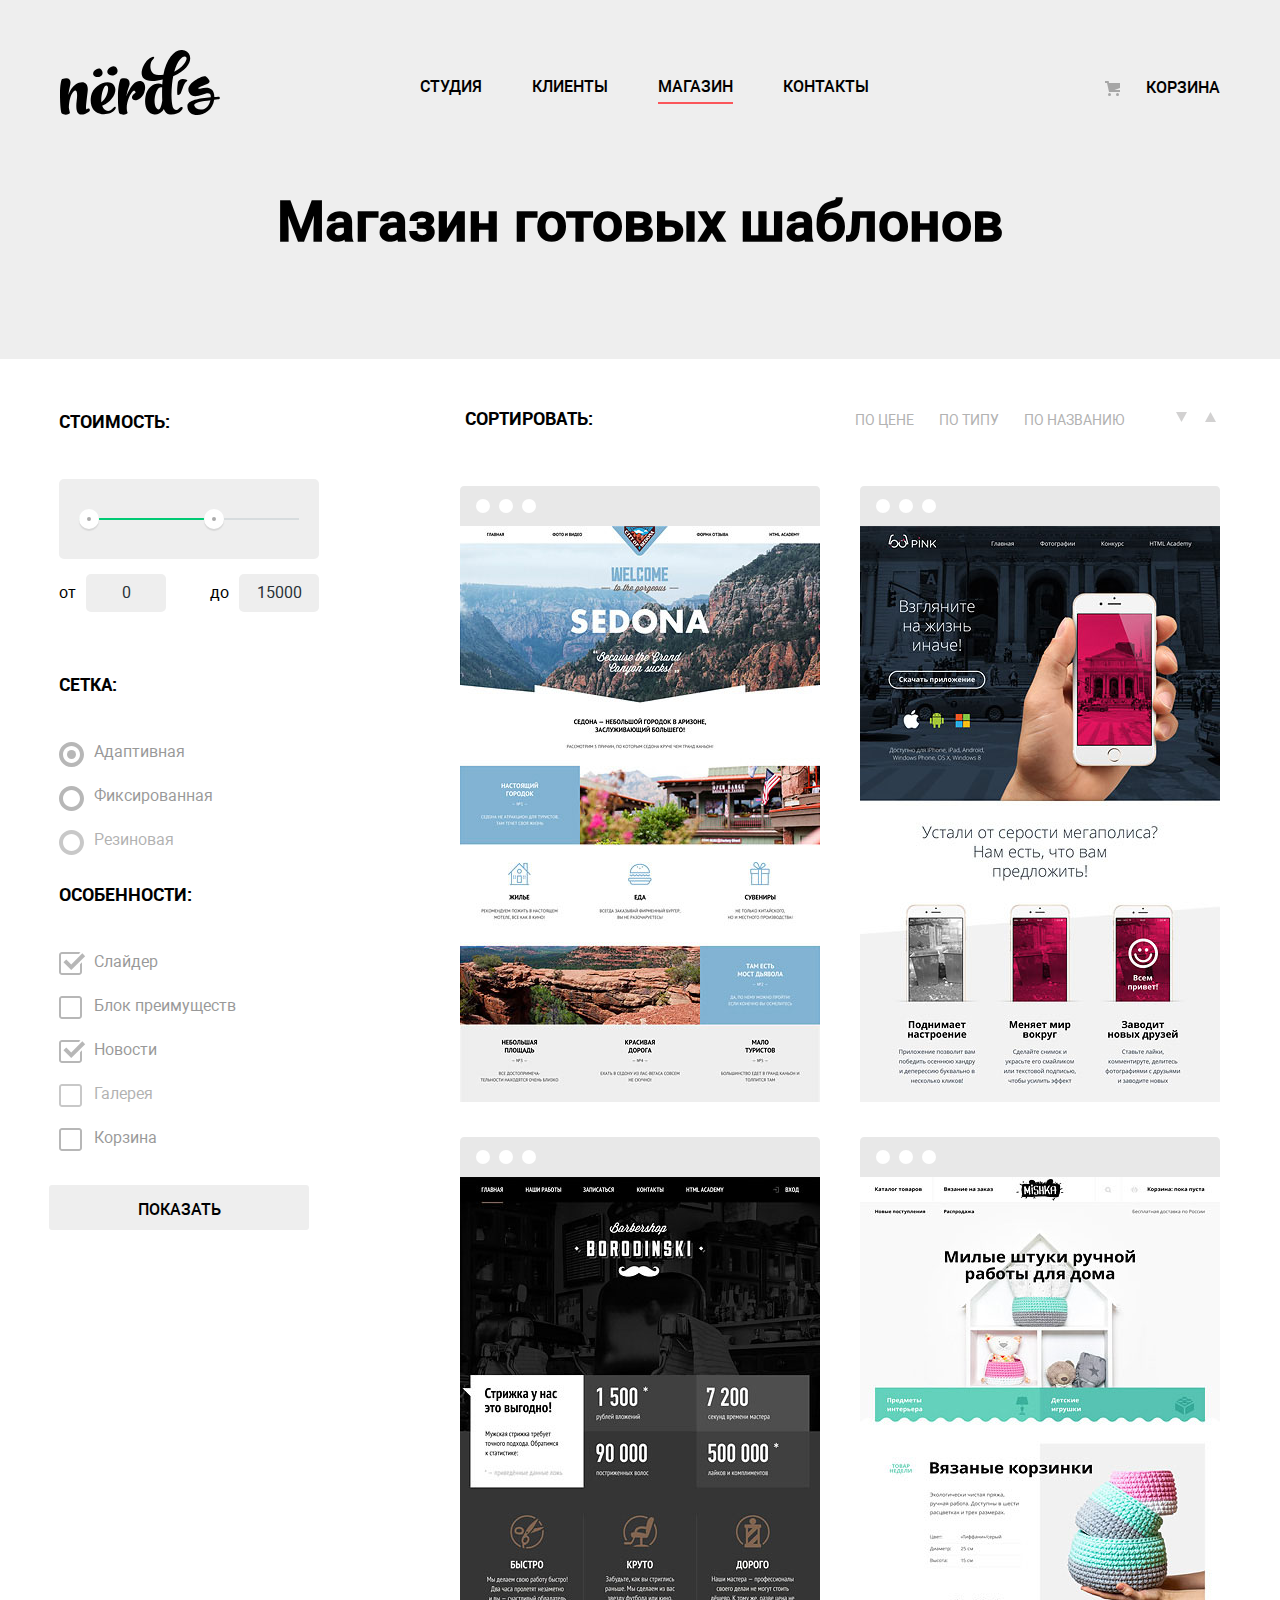
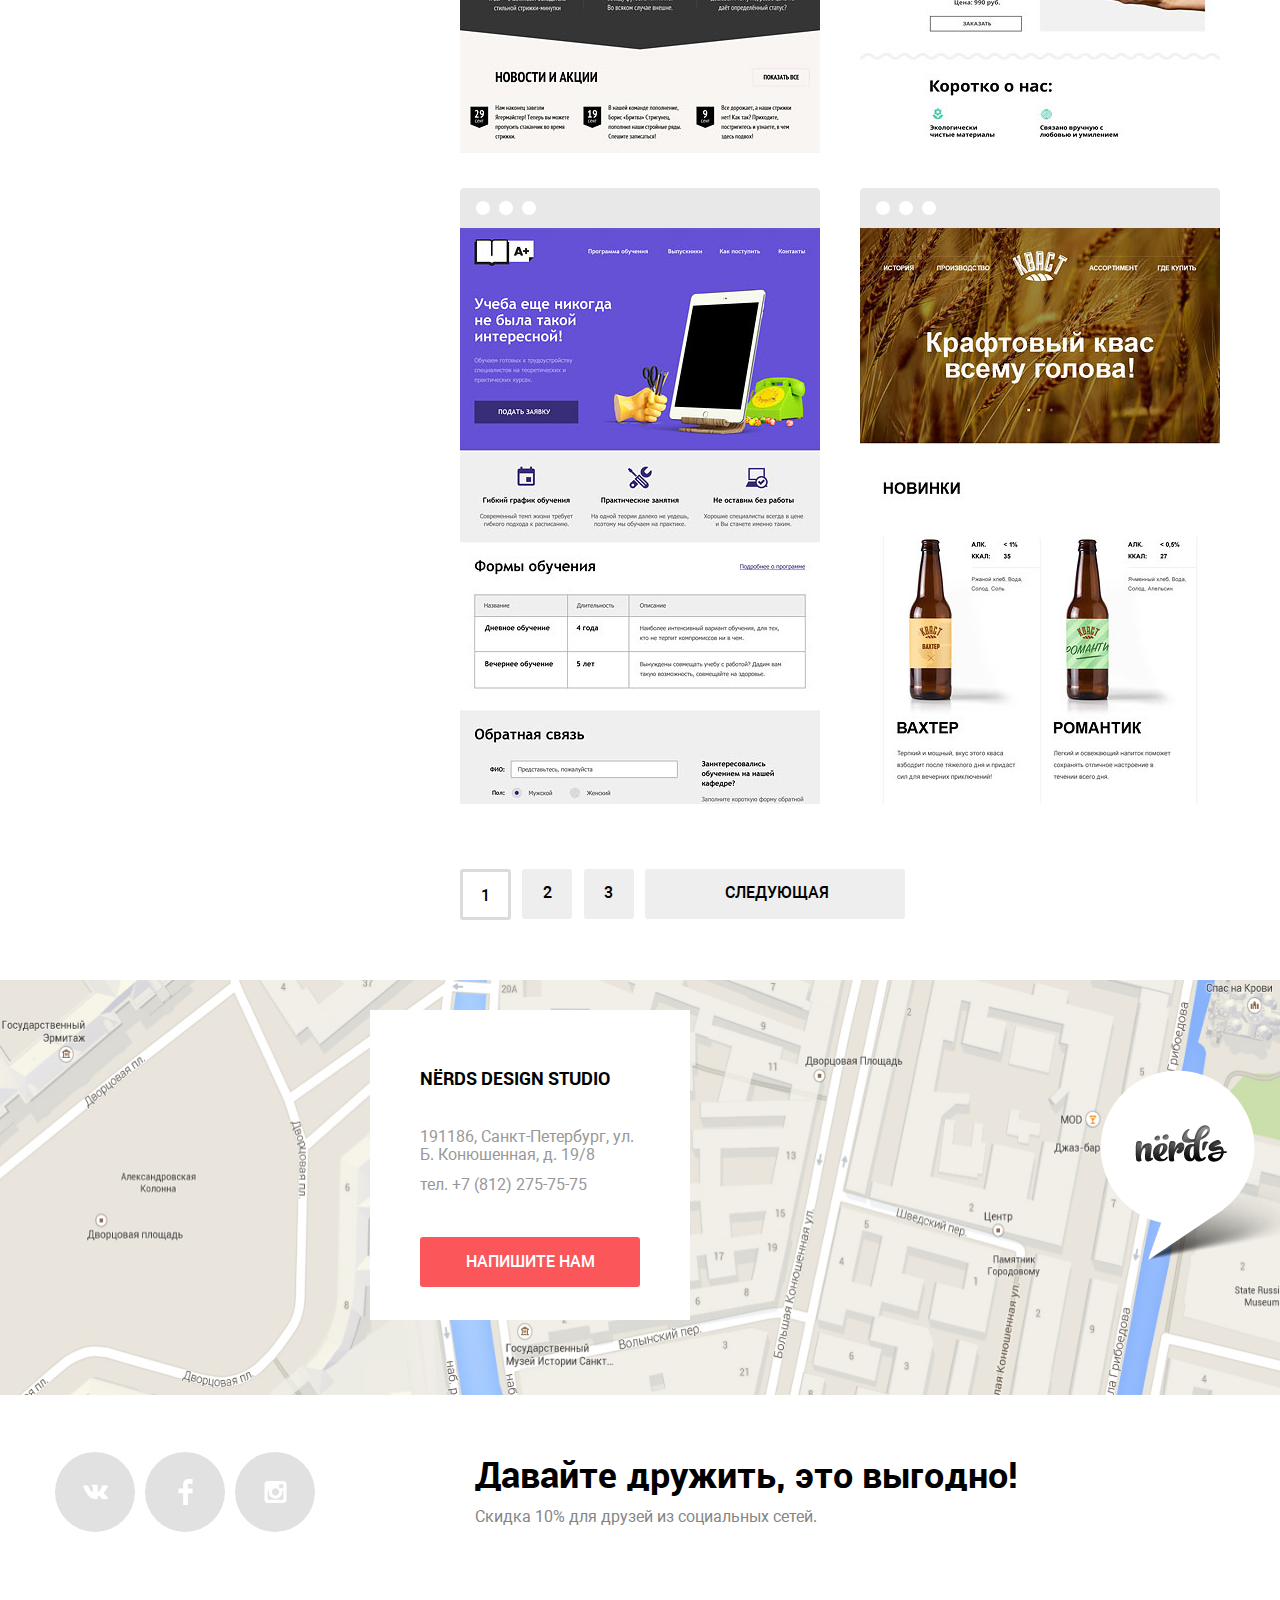
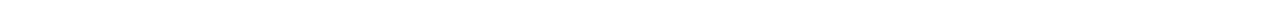
==== commit 5a5c75fd: "Исправления Финал" ====
--- a/catalog.html
+++ b/catalog.html
@@ -25,7 +25,7 @@
     <main class="catalog-container">
       <section class="filter">
         <h2 class="visually-hidden">Фильтр товаров</h2>
-        <form class="filter-form" method="get" action="https://echo.htmlacademy.ru">
+        <form class="filter-form" method="get" action="#">
           <fieldset>
             <legend>Стоимость:</legend>
             <div class="range-filter">
@@ -54,7 +54,7 @@
                   <label for="fixed">Фиксированная</label>
                 </li>
                 <li class="filter-option">
-                  <input class="visually-hidden filter-input filter-input-radio" type="radio" name="grid-group" value="rubber" id="rubber">
+                  <input class="visually-hidden filter-input filter-input-radio" type="radio" name="grid-group" value="rubber" id="rubber" disabled>
                   <label for="rubber">Резиновая</label>
                 </li>
               </ul>
@@ -75,7 +75,7 @@
                   <label for="news">Новости</label>
                 </li>
                 <li class="filter-option">
-                  <input class="visually-hidden filter-input filter-input-checkbox" type="checkbox" name="galery" id="galery">
+                  <input class="visually-hidden filter-input filter-input-checkbox" type="checkbox" name="galery" id="galery" disabled>
                   <label for="galery">Галерея</label>
                 </li>
                 <li class="filter-option">
@@ -106,7 +106,7 @@
               <div class="catalog-item-info">
                 <h3 class="catalog-item-info-title">Sedona</h3>
                 <p>Информационный сайт для туристов</p>
-                <button class="button catalog-button">9 900 руб.</button>
+                <a class="button catalog-button" href="#">9 900 руб.</a>
               </div>
             </li>
             <li class="catalog-item">
@@ -114,7 +114,7 @@
               <div class="catalog-item-info">
                 <h3 class="catalog-item-info-title">Pink App</h3>
                 <p>Продуктовый лендинг приложения для IOS и Android</p>
-                <button class="button catalog-button">9 900 руб.</button>
+                <a class="button catalog-button" href="#">9 900 руб.</a>
               </div>
             </li>
             <li class="catalog-item">
@@ -122,7 +122,7 @@
               <div class="catalog-item-info">
                 <h3 class="catalog-item-info-title">Barbershop</h3>
                 <p>Сайт салона красоты. Для мужчин, да.</p>
-                <button class="button catalog-button">9 900 руб.</button>
+                <a class="button catalog-button" href="#">9 900 руб.</a>
               </div>
             </li>
             <li class="catalog-item">
@@ -130,7 +130,7 @@
               <div class="catalog-item-info">
                 <h3 class="catalog-item-info-title">Mishka</h3>
                 <p>Интернет-магазин вязаных игрушек</p>
-                <button class="button catalog-button">9 900 руб.</button>
+                <a class="button catalog-button" href="#">9 900 руб.</a>
               </div>
             </li>
             <li class="catalog-item">
@@ -138,7 +138,7 @@
               <div class="catalog-item-info">
                 <h3 class="catalog-item-info-title">A Plus</h3>
                 <p>Лендинг курсов повышения квалификации</p>
-                <button class="button catalog-button">9 900 руб.</button>
+                <a class="button catalog-button" href="#">9 900 руб.</a>
               </div>
             </li>
             <li class="catalog-item">
@@ -146,7 +146,7 @@
               <div class="catalog-item-info">
                 <h3 class="catalog-item-info-title">Кваст</h3>
                 <p>Промо-сайт производителя крафтового кваса</p>
-                <button class="button catalog-button">9 900 руб.</button>
+                <a class="button catalog-button" href="#">9 900 руб.</a>
               </div>
             </li>
           </ul>
@@ -165,7 +165,7 @@
           <p ><b>Nёrds design studio</b></p>
           <p>191186, Санкт-Петербург, ул. Б. Конюшенная, д. 19/8</p>
           <p>тел. +7 (812) 275-75-75</p>
-          <button class="button footer-button">Напишите нам</button>
+          <a class="button footer-button" href="#">Напишите нам</a>
         </div>
         <img class="marker" src="img/map-marker.png" width="231" height="190" alt="Мы здесь">
         <img src="img/map.jpg" width="1440" height="415" alt="Наше расположение на карте">
@@ -191,21 +191,21 @@
         <form class="write-us-form" action="#" method="post">
           <p class="form-item">
           <label for="username">Ваше имя:</label>
-          <input id="username" type="text" name="name" placeholder="Представьтесь, пожалуйста">
+          <input id="username" type="text" name="name" placeholder="Представьтесь, пожалуйста" required>
           </p>
           <p class="form-item">
           <label for="email">Ваш e-mail:</label>
-          <input id="email" type="text" name="mail" placeholder="Для отправки ответа">
+          <input id="email" type="text" name="mail" placeholder="Для отправки ответа" required>
           </p>
           <p class="message-field">
           <label for="message">Текст письма:</label>
-          <textarea id="message" name="text" placeholder="В свобоной форме"></textarea>
+          <textarea id="message" name="text" placeholder="В свободной форме"></textarea>
           </p>
           <button class="button" type="submit">Отправить</button>
           <button class="modal-close" type="button">
           <img src="img/close-cross.svg" width="32" height="21" alt="Закрыть"></button>
         </form>
     </section>
-    <script src="js/modalform.js"></script>
+    <script src="js/script.js"></script>
   </body>
 </html>--- a/css/style.css
+++ b/css/style.css
@@ -35,6 +35,7 @@
 }
 
 .button {
+	display: block;
 	padding: 18px 0;
 	width: 160px;
 	font-family: "Roboto Medium", "Arial", sans-serif;
@@ -102,7 +103,7 @@
 	display: flex;
 	align-items: center;
 	margin: 0 auto;
-	padding-top: 40px;
+	padding-top: 50px;
 	padding-right: 20px;
 	padding-bottom: 35px;
 	padding-left: 20px;
@@ -138,6 +139,7 @@
 }
 
 .main-navigation a:active {
+	color: #000000;
 	opacity: 0.3;
 }
 
@@ -171,14 +173,10 @@
 
 .catalog-title {
 	margin: 0;
-	padding: 0;
-	padding-top: 70px;
-	padding-bottom: 105px;
-	padding-left: 20px;
-	padding-right: 20px;
-	margin-right: auto;
-	margin-left: auto;
-	width: 1160px;
+	margin-bottom: 60px;
+	padding-top: 35px;
+	padding-bottom: 109px;
+	width: 100%;
 	font-family: "Roboto Medium", "Arial", sans-serif;
 	font-size: 55px;
 	line-height: 55px;
@@ -214,7 +212,7 @@
 .slider-title {
 	margin: 0;
 	padding: 0;
-	padding-top: 50px;
+	padding-top: 35px;
 	padding-bottom: 13px;
 	font-family: "Roboto Medium", "Arial", sans-serif;
 	font-size: 55px;
@@ -258,7 +256,7 @@
 
 .slider-button {
 	display: inline-block;
-	margin-bottom: 80px;
+	margin-bottom: 75px;
 	padding-top: 17px;
 	padding-bottom: 17px;
 	width: 240px;
@@ -336,7 +334,7 @@
 	margin: 0;
 	padding: 0;
 	margin-right: 60px;
-	padding-top: 80px;
+	padding-top: 75px;
 	padding-bottom: 80px;
 	width: 1100px;
 	list-style: none;
@@ -352,7 +350,7 @@
 .features-item-title {
 	margin: 0;
 	padding: 0;
-	padding-top: 28px;
+	padding-top: 20px;
 	padding-bottom: 11px;
 	font-family: "Roboto Bold", "Arial", sans-serif;
 	font-size: 24px;
@@ -363,8 +361,13 @@
 .features-item p {
 	margin: 0;
 	padding: 0;
-	padding-top: 11px;
-	padding-bottom: 34px;
+	padding-top: 5px;
+	padding-bottom: 30px;
+	width: 260px;
+}
+
+.features-button {
+	height: 50px;
 }
 
 .features-item .button-green {
@@ -420,8 +423,9 @@
 .promo p {
 	margin: 0;
 	padding: 0;
-	padding-top: 17px;
+	padding-top: 10px;
 	padding-bottom: 17px;
+	width: 660px;
 }
 
 .promo .orders {
@@ -453,7 +457,7 @@
 	position: relative;
 	padding-left: 37px;
 	padding-top: 15px;
-	padding-bottom: 15px;
+	padding-bottom: 10px;
 }
 
 .orders-item::before {
@@ -469,25 +473,30 @@
 
 .info {
 	width: 380px;
+	height: 410px;
 }
 
 .info img {
+	margin-left: 25px;
 	margin-bottom: 40px;
 }
 
 .info-table {
-	padding: 0;
-	margin: 0;
+	margin: 0;
+	margin-left: 25px;
+	padding: 0;
+	width: 360px;
 	border-spacing: 10px;
 }
 
 .info-table caption {
-	padding-top: 4px;
-	padding-bottom: 46px;
+	margin: 0;
+	margin-bottom: 10px;
+	font-size: 16px;
+	line-height: 24px;
 	font-family: "Roboto Bold", "Arial", sans-serif;
-	font-weight: bold;
 	text-transform: uppercase;
-	text-align: center;
+	text-align: center;	
 }
 
 .info-table tr {
@@ -513,6 +522,7 @@
 	margin: 0;
 	padding: 0;
 	width: 1160px;
+	height: 180px;
 	list-style: none;
 	border-bottom: 2px solid #eeeeee;
 }
@@ -551,18 +561,21 @@
 
 .catalog-container {
 	display: flex;
+	-webkit-box-pack: start;
+	-ms-flex-pack: start;
 	justify-content: space-between;
+	margin: 0 auto;
+	margin-top: -50px;
+	padding: 0;
 	width: 1160px;
-	margin-right: auto;
-	margin-left: auto;
-	padding-left: 20px;
-	padding-right: 20px;
-	padding-top: 55px;
 }
 
 /*Фильтры*/
 
 .filter {
+	margin-top: 40px;
+	margin-left: -11px;
+	margin-right: 115px;
 	width: 260px;
 }
 
@@ -572,12 +585,29 @@
 
 .filter fieldset {
 	margin: 0;
-	margin-top: 50px;
-	padding: 0;
+	margin-left: 10px;
+	padding: 0;
+}
+
+.filter legend {
+	margin: 0;
+	margin-bottom: -5px;
+	padding: 0;
+	width: 260px;
+}
+
+.filter fieldset:nth-child(2) {
+	margin-top: 60px;
+	margin-bottom: 20px;
+}
+
+.filter fieldset:nth-child(3) {
+	margin-top: 5px;
+	margin-bottom: 25px;
 }
 
 .range-filter {
-	padding-top: 45px;
+	padding-top: 20px;
 	width: 260px;
 }
 
@@ -665,15 +695,14 @@
 	padding-top: 8px;
 }
 
-.filter-option {
-	padding-top: 12px;
-	padding-bottom: 12px;
-	padding-left: 35px;
-}
-
 .filter fieldset, 
 .sort fieldset {
 	border: none;
+}
+
+.filter legend {
+	margin: 0;
+	margin-bottom: 20px;
 }
 
 .filter legend, 
@@ -686,8 +715,19 @@
 
 .filter-option {
 	position: relative;
+	padding-top: 12px;
+	padding-bottom: 12px;
+	padding-left: 35px;
 	line-height: 20px;
 	color: #283136;
+}
+
+.filter-option label {
+	margin: 0;
+	margin-bottom: 2px;
+	color: black;
+	width: 265px;
+	white-space: nowrap;	
 }
 
 .filter-option label::before {
@@ -751,17 +791,18 @@
 }
 
 .filter-button:active {
-	color: rgba(0, 0, 0, 0.3);
 	background-color: #d5d5d5;
-	box-shadow: 0 3px 0 0 rgba(0, 1, 1, 0.1);
+	color: #959595;
+	-webkit-box-shadow: 0 3px 0 0 #bfbfbf inset;
+	box-shadow: 0 3px 0 0 #bfbfbf inset;
 }
 
 .sorting-items {
 	display: flex;
 	flex-direction: row;
 	align-items: stretch;
-	margin-top: 55px;
-	margin-left: 40px;
+	margin-top: 40px;
+	margin-left: 5px;
 	font-size: 14px;
 	text-transform: uppercase;
 	color: #b2b2b2;
@@ -852,7 +893,7 @@
 /*Каталог товаров*/
 
 .catalog {
-	padding-top: 30px;
+	padding-top: 40px;
 	padding-bottom: 20px;
 }
 
@@ -863,8 +904,7 @@
 	margin: 0;
 	padding: 0;
 	width: 760px;
-	list-style: none;
-	
+	list-style: none;	
 }
 
 .catalog-item {
@@ -874,7 +914,7 @@
 	height: 576px;
 }
 
-.catalog-item a::before {
+.catalog-item::before {
 	content: "";
 	display: inline-block;
 	position: absolute;
@@ -888,8 +928,8 @@
 	opacity: 0.12;
 }
 
-.catalog-item:hover a::before,
-.catalog-item:focus a::before {
+.catalog-item:hover::before,
+.catalog-item:focus::before {
 	opacity: 1;
 }
 
@@ -905,6 +945,7 @@
 	bottom: 0;
 	left: 0;
 	background-color: #eeeeee;
+	box-shadow: 0 5px 50px -3px rgba(0, 0, 0, 0.4); 
 }
 
 .catalog-item-info-title {
@@ -933,7 +974,6 @@
 	margin-right: 20px;
 	margin-left: 20px;
 	width: 200px;
-	height: 50px;
 	font-family: "Roboto Medium", "Arial", sans-serif;
 	font-size: 16px;
 	line-height: 18px;
@@ -970,7 +1010,7 @@
 	text-transform: uppercase;
 	color: #000000;
 	background-color: #eeeeee;
-	border-radius: 5%;
+	border-radius: 3px;
 }
 
 .pagination-item:last-child a {
@@ -999,23 +1039,11 @@
 
 /*Футер*/
 
-.map {
-	position: relative;
-	padding-top: 30px;
-	padding-bottom: 35px;
-}
-
-.map img {
-	margin: 0 auto;
-	width: 100%;
-	z-index: 0;
-}
-
 .contacts {
 	position: absolute;
 	width: 220px;
 	height: 210px;
-	top: 80px;
+	top: 60px;
 	left: 370px;
 	padding: 50px;
 	background-color: white;
@@ -1048,11 +1076,9 @@
 }
 
 .footer-button {
-	width: 100%;
-	height: 50px;
-	margin-right: auto;
-	margin-left: auto;
-	margin-top: 30px;
+	margin-top: 37px;
+	padding: 16px 0;
+	width: 220px;
 }
 
 .map .marker {
@@ -1062,15 +1088,27 @@
 	left: 1100px;
 }
 
+.map {
+	position: relative;
+	padding-top: 30px;
+	padding-bottom: 35px;
+}
+
+.map img {
+	margin: 0 auto;
+	width: 100%;
+	z-index: 0;
+}
+
 .social {
 	display: flex;
-	width: 1160px;
-	padding-top: 35px;
-	padding-left: 20px;
+	margin-right: auto;
+	margin-left: auto;
+	padding-top: 15px;
+	padding-left: 10px;
 	padding-right: 20px;
 	padding-bottom: 70px;
-	margin-right: auto;
-	margin-left: auto;
+	width: 1160px;
 }
 
 .social-list {
@@ -1202,7 +1240,6 @@
 	font-size: 16px;
 	line-height: 18px;
 	color: #000000;
-	font-weight: bold;
 }
 
 .write-us-form input {
@@ -1212,6 +1249,7 @@
 	font: inherit;
 	background-color: transparent;
 	border: 2px solid #d7dcde;
+	border-radius: 3px;
 }
 .message-field {
 	width: 760px;
@@ -1220,13 +1258,22 @@
 .write-us-form textarea {
 	width: 760px;
 	height: 115px;
-}
-.write-us-form input:hover {
+	border: 2px solid #d7dcde;
+	border-radius: 3px;
+}
+.write-us-form input:hover,
+.write-us-form textarea:hover {
 	border-color: #b4b9bb;
  }
 
-.write-us-form input:focus {
+.write-us-form input:focus,
+.write-us-form textarea:focus {
 	border-color: #000000;
+}
+
+.write-us-form input.invalid {
+	border-color: #e74246;
+	color: #e74246;
 }
 
 .write-us-form .button {
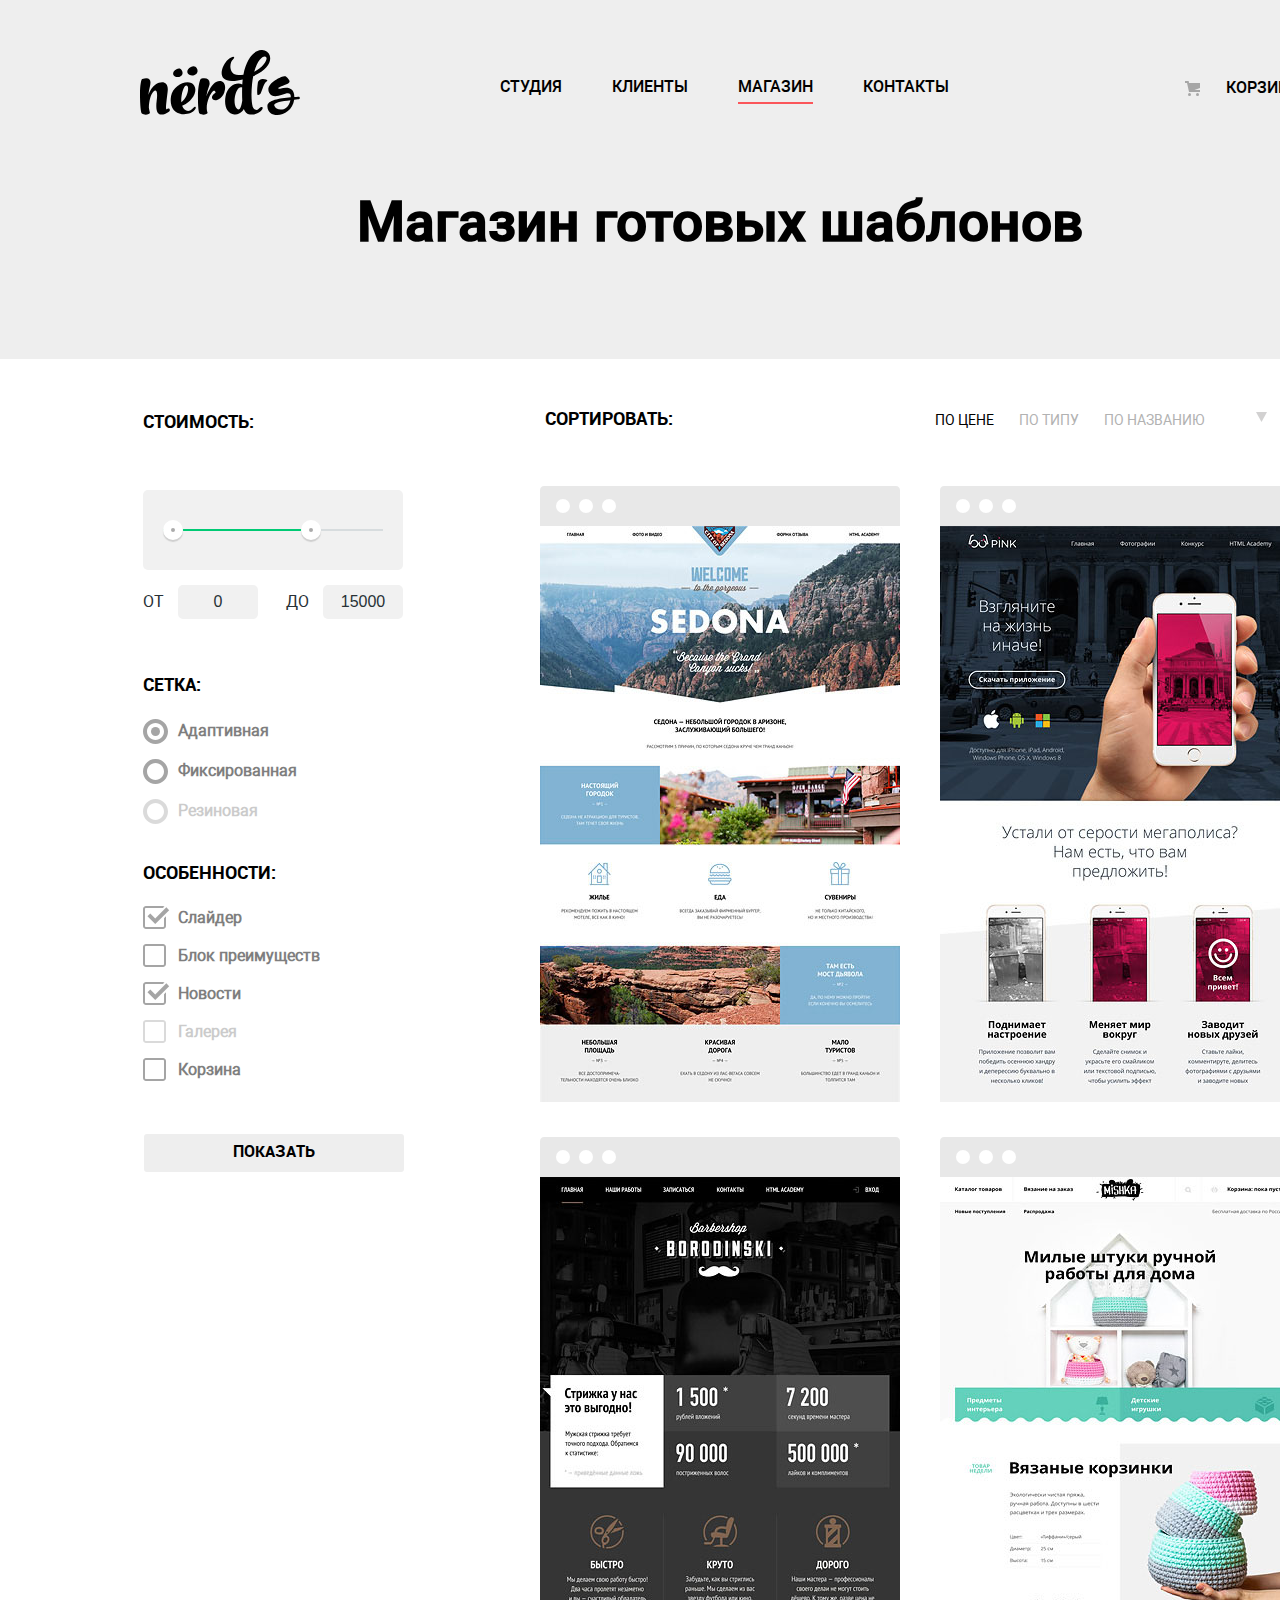
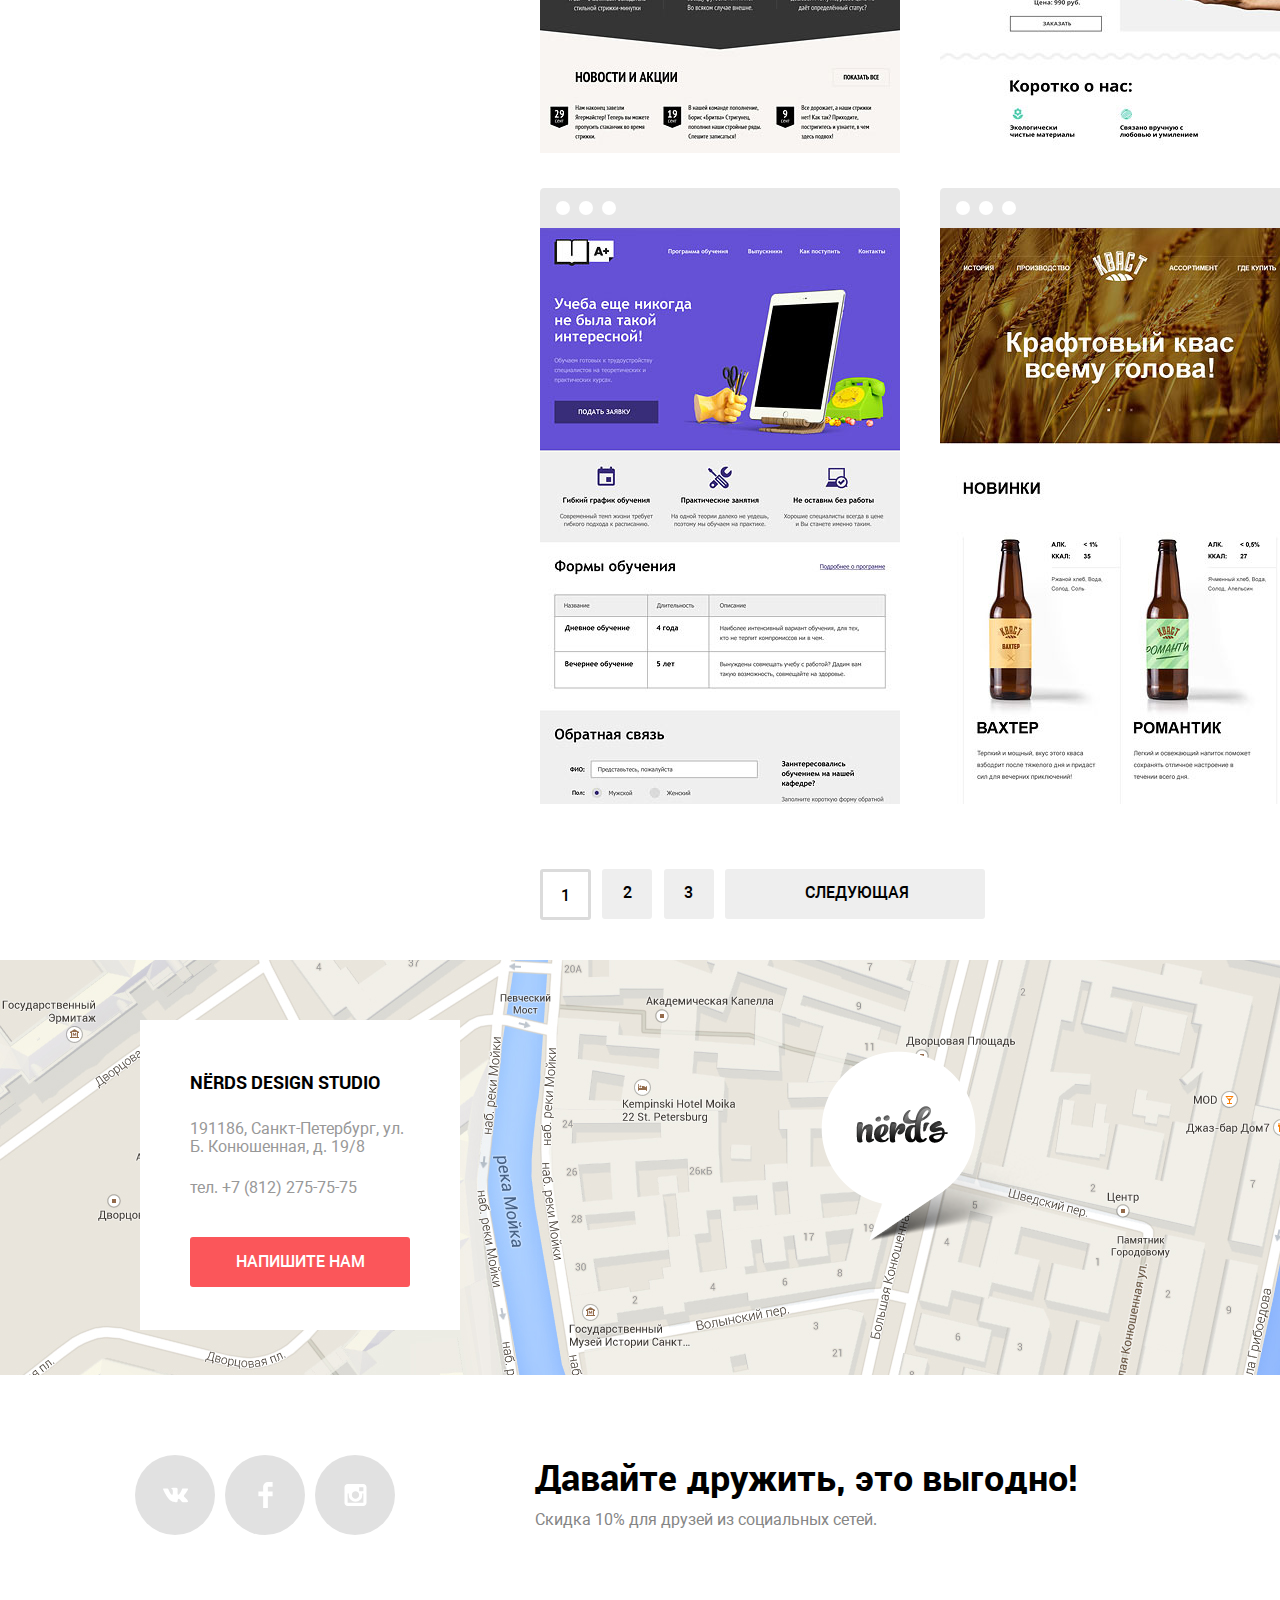
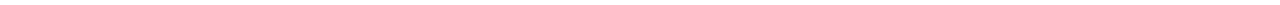
==== commit be386470: "Исправления" ====
--- a/catalog.html
+++ b/catalog.html
@@ -23,79 +23,79 @@
       <h1 class="catalog-title">Магазин готовых шаблонов</h1>
     </header>
     <main class="catalog-container">
-      <section class="filter">
+      <section class="filters">
         <h2 class="visually-hidden">Фильтр товаров</h2>
-        <form class="filter-form" method="get" action="#">
+        <form class="filter" method="get" action="#">
           <fieldset>
             <legend>Стоимость:</legend>
-            <div class="range-filter">
-              <div class="range-controls">
-                <div class="scale">
-                  <div class="bar"></div>
+              <div class="range-filter">
+                <div class="range-controls">
+                  <div class="scale">
+                    <div class="bar"></div>
+                  </div>
+                  <div class="toggle toggle-min"></div>
+                  <div class="toggle toggle-max"></div>
                 </div>
-                <div class="toggle toggle-min"></div>
-                <div class="toggle toggle-max"></div>
-             </div>
-             <div class="price-controls">
-              <label class="min-price">от<input type="text" name="min-price" value="0"></label>
-              <label class="max-price">до<input type="text" name="max-price" value="15000"></label>
-             </div>
-           </div>
+                <div class="price-controls">
+                  <label class="min-price">от <input name="min-price" type="text" value="0"></label>
+                  <label class="max-price">до <input name="max-price" type="text" value="15000"></label>
+                </div>
+              </div>
           </fieldset>
           <fieldset>
             <legend>Сетка:</legend>
-              <ul class="filter-grid">
-                <li class="filter-option">
-                  <input class="visually-hidden filter-input filter-input-radio" type="radio" name="grid-group" value="adaptive" id="adaptive" checked>
-                  <label for="adaptive">Адаптивная</label>
-                </li>
-                <li class="filter-option">
-                  <input class="visually-hidden filter-input filter-input-radio" type="radio" name="grid-group" value="fixed" id="fixed">
-                  <label for="fixed">Фиксированная</label>
-                </li>
-                <li class="filter-option">
-                  <input class="visually-hidden filter-input filter-input-radio" type="radio" name="grid-group" value="rubber" id="rubber" disabled>
-                  <label for="rubber">Резиновая</label>
-                </li>
-              </ul>
+            <ul class="filters-list">
+              <li class="filter-option">
+                <input class="filter-input-radio" type="radio" name="grid" value="adaptive" id="filter-adaptive" checked>
+                <label for="filter-adaptive"><span><b>Адаптивная</b></span></label>
+              </li>
+              <li class="filter-option">
+                <input class="filter-input-radio" type="radio" name="grid" value="fixed" id="filter-fixed">
+                <label for="filter-fixed"><span><b>Фиксированная</b></span></label>
+              </li>
+              <li class="filter-option">
+                <input class="filter-input-radio" type="radio" name="grid" value="rubber" id="filter-rubber" disabled>
+                <label for="filter-rubber"><span><b>Резиновая</b></span></label>
+              </li>
+            </ul>
           </fieldset>
           <fieldset>
             <legend>Особенности:</legend>
-              <ul class="properties">
-                <li class="filter-option">
-                  <input class="visually-hidden filter-input filter-input-checkbox" type="checkbox" name="slider" id="slider" checked>
-                  <label for="slider">Слайдер</label>
-                </li>
-                <li class="filter-option">
-                  <input class="visually-hidden filter-input filter-input-checkbox" type="checkbox" name="advantages" id="advantages">
-                  <label for="advantages">Блок преимуществ</label>
-                </li>
-                <li class="filter-option">
-                  <input class="visually-hidden filter-input filter-input-checkbox" type="checkbox" name="news" id="news" checked>
-                  <label for="news">Новости</label>
-                </li>
-                <li class="filter-option">
-                  <input class="visually-hidden filter-input filter-input-checkbox" type="checkbox" name="galery" id="galery" disabled>
-                  <label for="galery">Галерея</label>
-                </li>
-                <li class="filter-option">
-                  <input class="visually-hidden filter-input filter-input-checkbox" type="checkbox" name="basket" id="basket">
-                  <label for="basket">Корзина</label>
-                </li>
-              </ul>
+            <ul class="filters-list">
+              <li class="filter-option">
+                <input class="filter-input-checkbox" type="checkbox" name="slider-id" id="filter-slider-id" checked>
+                <label for="filter-slider-id"><span><b>Слайдер</b></span></label>
+              </li>
+              <li class="filter-option">
+                <input class="filter-input-checkbox" type="checkbox" name="advantage-id" id="filter-advantage-id">
+                <label for="filter-advantage-id"><span><b>Блок преимуществ</b></span></label>
+              </li>
+              <li class="filter-option">
+                <input class="filter-input-checkbox" type="checkbox" name="news-id" id="filter-news-id" checked>
+                <label for="filter-news-id"><span><b>Новости</b></span></label>
+              </li>
+              <li class="filter-option">
+                <input class="filter-input-checkbox" type="checkbox" name="gallery-id" id="filter-gallery-id" disabled>
+                <label for="filter-gallery-id"><span><b>Галерея</b></span></label>
+              </li>
+              <li class="filter-option">
+                <input class="filter-input-checkbox" type="checkbox" name="basket-id" id="filter-basket-id">
+                <label for="filter-basket-id"><span><b>Корзина</b></span></label>
+              </li>
+            </ul>
           </fieldset>
-          <button class="button filter-button" type="submit">Показать</button>
+          <button type="submit" class="filter-button button">Показать</button>
         </form>
       </section>
       <section class="catalog-column">
          <div class="sorting-items">
           <span>Cортировать:</span>
           <ul class="list-sorting">
-            <li><a href="#">По цене</a></li>
-            <li><a href="#">По типу</a></li>
-            <li><a href="#">По названию</a></li>
-            <li><div class="icon-down"><a href="#">По убывающей</a></div></li>
-            <li><div class="icon-up"><a href="#">По возрастающей</a></div></li>
+            <li class="sort"><a class="current" href="#">По цене</a></li>
+            <li class="sort"><a href="#">По типу</a></li>
+            <li class="sort"><a href="#">По названию</a></li>
+            <li class="sort"><div class="icon-down"><a href="#">По убывающей</a></div></li>
+            <li class="sort"><div class="icon-up"><a href="#">По возрастающей</a></div></li>
           </ul>
         </div>
         <section class="catalog">
@@ -152,7 +152,7 @@
           </ul>
         </section>
         <ul class="pagination-list">
-          <li class="pagination-item current"><a title="Первая страница">1</a></li>
+          <li class="pagination-item current"><a class="current-page" title="Первая страница">1</a></li>
           <li class="pagination-item"><a href="#" title="Вторая страница">2</a></li>
           <li class="pagination-item"><a href="#" title="Третья страница">3</a></li>
           <li class="pagination-item"><a href="#" title="Следующая страница">Следующая</a></li>
@@ -160,17 +160,16 @@
       </section>
     </main>
     <footer class="main-footer">
-      <div class="map">
+      <section class="map-and-contacts">
         <div class="contacts">
           <p ><b>Nёrds design studio</b></p>
           <p>191186, Санкт-Петербург, ул. Б. Конюшенная, д. 19/8</p>
-          <p>тел. +7 (812) 275-75-75</p>
+          <p class="phone">тел. +7 (812) 275-75-75</p>
           <a class="button footer-button" href="#">Напишите нам</a>
         </div>
         <img class="marker" src="img/map-marker.png" width="231" height="190" alt="Мы здесь">
-        <img src="img/map.jpg" width="1440" height="415" alt="Наше расположение на карте">
-      </div>
-      <div class="social">
+      </section>
+      <section class="social">
         <ul class="social-list">
           <li class="social-item">
             <a class="social-button" href="#"><img src="img/vk-icon.svg" alt="Вконтакте" width="25" height="20"></a>
@@ -184,7 +183,7 @@
         </ul>
         <p><b>Давайте дружить, это выгодно!</b>
         Скидка 10% для друзей из социальных сетей.</p>
-      </div>
+      </section>
     </footer>
     <section class="modal write-us">
         <h2>Напишите нам</h2>
--- a/css/style.css
+++ b/css/style.css
@@ -23,6 +23,7 @@
 body {
 	margin: 0;
 	padding: 0;
+	min-width: 1440px;
 	font-family: "Roboto Regular", "Arial", sans-serif;
 	font-size: 16px;
 	line-height: 24px;
@@ -100,8 +101,12 @@
 }
 
 .main-navigation {
+	display: -webkit-box;
+	display: -ms-flexbox;
 	display: flex;
-	align-items: center;
+	-webkit-box-align: center;
+		-ms-flex-align: center;
+			align-items: center;
 	margin: 0 auto;
 	padding-top: 50px;
 	padding-right: 20px;
@@ -121,8 +126,11 @@
 .main-navigation-list {
 	margin: 0;
 	padding: 0;
+	display: -webkit-box;
+	display: -ms-flexbox;
 	display: flex;
-	flex-wrap: wrap;
+	-ms-flex-wrap: wrap;
+		flex-wrap: wrap;
 	width: 640px;
 	list-style: none;
 }
@@ -264,8 +272,12 @@
 
 .slider-indicator {
 	position: absolute;
+	display: -webkit-box;
+	display: -ms-flexbox;
 	display: flex;
-	justify-content: space-between;
+	-webkit-box-pack: justify;
+		-ms-flex-pack: justify;
+			justify-content: space-between;
 	margin: 0;
 	padding: 0;
 	right: 550px;
@@ -329,8 +341,12 @@
 /*Блок преимуществ*/
 
 .features-list {
+	display: -webkit-box;
+	display: -ms-flexbox;
 	display: flex;
-	justify-content: space-between;
+	-webkit-box-pack: justify;
+		-ms-flex-pack: justify;
+			justify-content: space-between;
 	margin: 0;
 	padding: 0;
 	margin-right: 60px;
@@ -381,7 +397,8 @@
 
 .features-item .button-green:active {
 	color: rgba(255, 255, 255, 0.3);
-	box-shadow: inset 0 3px 0 0 rgba(0, 1, 1, 0.1);
+	-webkit-box-shadow: inset 0 3px 0 0 rgba(0, 1, 1, 0.1);
+			box-shadow: inset 0 3px 0 0 rgba(0, 1, 1, 0.1);
 	background-color: #00aa62;
 }
 
@@ -396,15 +413,20 @@
 
 .features-item .button-yellow:active {
 	color: rgba(255, 255, 255, 0.3);
-	box-shadow: inset 0 3px 0 0 rgba(0, 1, 1, 0.1);
+	-webkit-box-shadow: inset 0 3px 0 0 rgba(0, 1, 1, 0.1);
+			box-shadow: inset 0 3px 0 0 rgba(0, 1, 1, 0.1);
 	background-color: #e5a722;
 }
 
 /*Информация о студии*/
 
 .about-studio {
+	display: -webkit-box;
+	display: -ms-flexbox;
 	display: flex;
-	justify-content: space-between;
+	-webkit-box-pack: justify;
+		-ms-flex-pack: justify;
+		justify-content: space-between;
 	margin: 0;
 	padding: 0;
 	margin-left: auto;
@@ -517,8 +539,11 @@
 /*Клиенты*/
 
 .clients-list {
+	display: -webkit-box;
+	display: -ms-flexbox;
 	display: flex;
-	justify-content: space-around;
+	-ms-flex-pack: distribute;
+		justify-content: space-around;
 	margin: 0;
 	padding: 0;
 	width: 1160px;
@@ -560,10 +585,12 @@
 /*Страница каталога*/
 
 .catalog-container {
+	display: -webkit-box;
+	display: -ms-flexbox;
 	display: flex;
-	-webkit-box-pack: start;
-	-ms-flex-pack: start;
-	justify-content: space-between;
+	-webkit-box-pack: justify;
+		-ms-flex-pack: justify;
+			justify-content: space-between;
 	margin: 0 auto;
 	margin-top: -50px;
 	padding: 0;
@@ -572,21 +599,20 @@
 
 /*Фильтры*/
 
+.filters {
+	margin-top: 40px;
+	margin-right: 115px;
+	margin-left: -11px;
+	width: 260px;
+}
+
 .filter {
-	margin-top: 40px;
-	margin-left: -11px;
-	margin-right: 115px;
 	width: 260px;
 }
 
-.catalog-column {
-	width: 760px;
-}
-
 .filter fieldset {
-	margin: 0;
-	margin-left: 10px;
-	padding: 0;
+	margin-bottom: -7px;
+	border: none;
 }
 
 .filter legend {
@@ -594,56 +620,63 @@
 	margin-bottom: -5px;
 	padding: 0;
 	width: 260px;
-}
-
-.filter fieldset:nth-child(2) {
-	margin-top: 60px;
-	margin-bottom: 20px;
-}
-
-.filter fieldset:nth-child(3) {
-	margin-top: 5px;
-	margin-bottom: 25px;
+	font-family: "Roboto Bold", "Arial", sans-serif;	
+	font-size: 18px;
+	line-height: 30px;
+	text-transform: uppercase;
+}
+
+.filters-list {
+	list-style: none;
+}
+
+.filters-list .filter-option {
+	margin-bottom: 13px;
+}
+
+.filter label {
+	color: #283136;
 }
 
 .range-filter {
-	padding-top: 20px;
+	margin: 50px auto;
 	width: 260px;
 }
 
 .range-controls {
 	position: relative;
-	height: 41px;
+	margin-bottom: 15px;
 	padding-top: 39px;
 	padding-right: 20px;
 	padding-left: 20px;
-	margin-bottom: 15px;
-	border-radius: 5px;
-	background-color: #eeeeee;
+	height: 41px;
+  	border-radius: 5px;
+	background: #f1f1f1;
 }
 
 .range-controls .scale {
 	height: 2px;
-	background-color: #d7dcde;
+	background: #d7dcde;
 }
 
 .range-controls .bar {
-	width: 65%;
+	width: 70%;
 	height: 2px;
-	background-color: #00ca74;
+	background: #00ca74;
 }
 
 .range-controls .toggle {
 	position: absolute;
 	top: 30px;
-	left: 0;
+	left: 0px;
 	width: 4px;
 	height: 4px;
 	cursor: pointer;
-	border: 8px solid #ffffff;
+	border: 8px solid #fff;
 	border-radius: 50%;
-	background-color: #ababab;
-	box-shadow: 0 2px 1px 0 #d8d8d8;
+	background: #ababab;
+	-webkit-box-shadow: 0 2px 1px 0 #cfcfcf;
+			box-shadow: 0 2px 1px 0 #cfcfcf;
 }
 
 .range-controls .toggle-min {
@@ -651,7 +684,7 @@
 }
 
 .range-controls .toggle-max {
-	left: 145px;
+	left: 158px;
 }
 
 .price-controls {
@@ -659,9 +692,10 @@
 }
 
 .price-controls label {
-	font-size: 16px;
 	display: inline-block;
 	width: 50%;
+	font-size: 16px;
+	text-transform: uppercase;
 }
 
 .max-price {
@@ -669,138 +703,131 @@
 }
 
 .price-controls input {
-	font-family: "Roboto Regular", "Arial", sans-serif;
-	font-size: 16px;
-	width: 60px;
 	margin-left: 10px;
 	padding: 8px 10px;
-	line-height: 22px;
+	width: 60px;
+	font-size: 16px;
 	text-align: center;
 	color: #283136;
 	border: none;
 	border-radius: 5px;
+	background: #f1f1f1;
+}
+
+.filter button {
+	margin-top: 0px;
+	margin-left: 15px;
+	padding: 10px 45px;
+	width: 260px;
+	font-family: "Roboto Bold", "Arial", sans-serif;
+	text-align: center;
+	vertical-align: middle;
+	color: black;
 	background-color: #eeeeee;
 }
 
-.filter-grid, 
-.properties, 
-.sort-list {
-	list-style: none;
-	margin: 0;
-	padding: 0;
-}
-
-.filter-grid, 
-.properties {
-	padding-top: 8px;
-}
-
-.filter fieldset, 
-.sort fieldset {
-	border: none;
-}
-
-.filter legend {
-	margin: 0;
-	margin-bottom: 20px;
-}
-
-.filter legend, 
-.filter-price label {
-	font-family: "Roboto Bold", "Arial", sans-serif;
-	font-size: 18px;
-	line-height: 30px;
-	text-transform: uppercase;
-}
-
-.filter-option {
-	position: relative;
-	padding-top: 12px;
-	padding-bottom: 12px;
-	padding-left: 35px;
-	line-height: 20px;
-	color: #283136;
-}
-
-.filter-option label {
-	margin: 0;
-	margin-bottom: 2px;
-	color: black;
-	width: 265px;
-	white-space: nowrap;	
-}
-
-.filter-option label::before {
-	content: "";
-	display: inline-block;
-	position: absolute;
-	width: 30px;
-	height: 25px;
-	top: 12px;
-	left: 0;
-}
-
-.filter-input-radio ~ label::before {
-	background-image: url("../img/radio-off.svg");
-	background-repeat: no-repeat;
-	background-position: 0 0;
-}
-
-.filter-input-radio:checked ~ label::before {
-	background-image: url("../img/radio-on.svg");
-	background-repeat: no-repeat;
-	background-position: 0 0;
-}
-
-.filter-input-checkbox ~ label::before {
-	background-image: url("../img/checkbox-off.svg");
-	background-repeat: no-repeat;
-	background-position: 0 0;
-}
-
-.filter-input-checkbox:checked ~ label::before {
-	background-image: url("../img/checkbox-on.svg");
-	background-repeat: no-repeat;
-	background-position: 0 0;
-}
-
-.filter-input + label {
-	opacity: 0.4;
-}
-
-.filter-input:hover + label,
-.filter-input:focus + label {
-	opacity: 1;
-}
-
-.filter-input:disabled + label {
-	opacity: 0.3;
-}
-
-.filter-button {
-	width: 100%;
-	height: 45px;
-	padding-top: 16px;
-	color: #000000;
-	background-color: #eeeeee;
-}
-
-.filter-button:hover,
-.filter-button:focus {
+.filter button:hover {
 	background-color: #dfdfdf;
 }
 
-.filter-button:active {
+.filter button:active {
 	background-color: #d5d5d5;
 	color: #959595;
 	-webkit-box-shadow: 0 3px 0 0 #bfbfbf inset;
-	box-shadow: 0 3px 0 0 #bfbfbf inset;
+			box-shadow: 0 3px 0 0 #bfbfbf inset;
+}
+
+input[type="radio"] {
+	display:none;
+}
+
+input[type="radio"] + label span {
+	display:inline-block;
+	width:25px;
+	height:25px;
+	vertical-align: middle;
+	background-image: url("../img/radio-off.svg");
+	background-repeat: no-repeat;
+	background-position: center left;
+	opacity: 0.5;
+	cursor:pointer;
+}
+
+input[type="radio"]:checked + label span {
+	background:url("../img/radio-on.svg") top no-repeat;
+	opacity: 0.5;
+}
+
+input[type="radio"] + label span:hover {
+	opacity: 1;
+}
+
+input[type="radio"]:disabled + label span {
+	opacity: 0.2;
+}
+
+input[type="checkbox"] {
+	display:none;
+}
+
+input[type="checkbox"] + label span {
+	display: block;
+	width: 28px;
+	height: 25px;
+	vertical-align: middle;
+	background-image: url("../img/checkbox-off.svg");
+	background-repeat: no-repeat;
+	background-position: top left;
+	opacity: 0.5;
+	cursor:pointer;
+}
+
+input[type="checkbox"]:checked + label span {
+	background:url("../img/checkbox-on.svg") top left no-repeat;
+	opacity: 0.5;
+}
+
+input[type="checkbox"] + label span:hover {
+	opacity: 1;
+}
+
+input[type="checkbox"]:disabled + label span {
+	opacity: 0.2;
+}
+
+.filter-option {
+	margin-left: -40px;
+}
+
+.filter-option b {
+	margin-left: 35px;
+	width: 265px; 
+	font-family: "Roboto Regular", "Arial", sans-serif;
+	color: black;
+	white-space: nowrap;
+}
+
+.filter-option span {
+	margin-bottom: 2px;
+	margin-right: 10px;
+}
+
+.filter fieldset:nth-child(3) {
+	margin-top: 15px;
+	margin-bottom: 25px;
 }
 
 .sorting-items {
+	display: -webkit-box;
+	display: -ms-flexbox;
 	display: flex;
-	flex-direction: row;
-	align-items: stretch;
+	-webkit-box-orient: horizontal;
+	-webkit-box-direction: normal;
+		-ms-flex-direction: row;
+		flex-direction: row;
+	-webkit-box-align: stretch;
+		-ms-flex-align: stretch;
+			align-items: stretch;
 	margin-top: 40px;
 	margin-left: 5px;
 	font-size: 14px;
@@ -816,19 +843,26 @@
 
 .list-sorting {
 	position: relative;
+	display: -webkit-box;
+	display: -ms-flexbox;
 	display: flex;
-	flex-direction: row;
-	justify-content: flex-end;
+	-webkit-box-orient: horizontal;
+	-webkit-box-direction: normal;
+		-ms-flex-direction: row;
+		flex-direction: row;
+	-webkit-box-pack: end;
+		-ms-flex-pack: end;
+			justify-content: flex-end;
 	width: 585px;
 	list-style: none;
 }
 
-.list-sorting li {
+.list-sorting .sort {
 	display: inline-block;
 	margin-top: -15px;
 }
 
-.list-sorting li a {
+.sort a {
 	display: block;
 	padding-left: 25px;
 	font-size: 14px;
@@ -837,11 +871,15 @@
 	text-decoration: none;
 }
 
-.list-sorting li a:hover {
+.sort a:hover {
 	color: #666666;
 }
 
-.list-sorting li a:active {
+.sort a:active {
+	color: black;
+}
+
+.sort .current {
 	color: black;
 }
 
@@ -880,6 +918,10 @@
 	text-indent:-9999px;
 }
 
+.icon-down .current {
+	opacity: 1;
+}
+
 .list-sorting li .icon-up a:hover,
 .list-sorting li .icon-down a:hover {
 	opacity: 0.4;
@@ -898,9 +940,14 @@
 }
 
 .catalog-list {
+	display: -webkit-box;
+	display: -ms-flexbox;
 	display: flex;
-	flex-wrap: wrap;
-	justify-content: space-between;
+	-ms-flex-wrap: wrap;
+		flex-wrap: wrap;
+	-webkit-box-pack: justify;
+		-ms-flex-pack: justify;
+			justify-content: space-between;
 	margin: 0;
 	padding: 0;
 	width: 760px;
@@ -945,7 +992,8 @@
 	bottom: 0;
 	left: 0;
 	background-color: #eeeeee;
-	box-shadow: 0 5px 50px -3px rgba(0, 0, 0, 0.4); 
+	-webkit-box-shadow: 0 5px 15px 3px rgba(0, 0, 0, 0.25);
+			box-shadow: 0 5px 15px 3px rgba(0, 0, 0, 0.25); 
 }
 
 .catalog-item-info-title {
@@ -987,8 +1035,12 @@
 /*Нумерация*/
 
 .pagination-list {
+	display: -webkit-box;
+	display: -ms-flexbox;
 	display: flex;
-	justify-content: space-between;
+	-webkit-box-pack: justify;
+		-ms-flex-pack: justify;
+			justify-content: space-between;
 	margin: 0;
 	padding: 0;
 	padding-top: 10px;
@@ -1027,10 +1079,11 @@
 .pagination-item a:active {
 	color: rgba(0, 0, 0, 0.3);
 	background-color: #d5d5d5;
-	box-shadow: inset 0 3px 0 0 rgba(0, 1, 1, 0.1);
-}
-
-.pagination-list .current a {
+	-webkit-box-shadow: inset 0 3px 0 0 rgba(0, 1, 1, 0.1);
+			box-shadow: inset 0 3px 0 0 rgba(0, 1, 1, 0.1);
+}
+
+.pagination-list .current-page {
 	width: 15px;
 	height: 15px;
 	border: 3px solid #dbdbdb;
@@ -1039,27 +1092,39 @@
 
 /*Футер*/
 
-.contacts {
+.main-footer .contacts {
 	position: absolute;
 	width: 220px;
 	height: 210px;
 	top: 60px;
-	left: 370px;
+	left: 140px;
 	padding: 50px;
 	background-color: white;
 }
 
+.map-and-contacts {
+	position: relative;
+	margin: 0 auto;
+	margin-top: 10px;
+	width: 1440px;
+	height: 415px;
+	background-image: url(../img/map.jpg);
+	background-repeat: no-repeat;
+	background-position: 0 0;
+}
+
 .contacts p {
 	display: inline-block;
 	padding: 0;
 	margin: 0;
-	margin-right: auto;
-	margin-left: auto;
-	padding-top: 6px;
-	padding-bottom: 6px;
 	width: 220px;
 	line-height: 18px;
 	color: #989898;
+}
+
+.contacts .phone {
+	margin-top: 20px;
+
 }
 
 .contacts b {
@@ -1081,27 +1146,17 @@
 	width: 220px;
 }
 
-.map .marker {
+.marker {
 	position: absolute;
-	width: 231px;
-	top: 120px;
-	left: 1100px;
-}
-
-.map {
-	position: relative;
-	padding-top: 30px;
-	padding-bottom: 35px;
-}
-
-.map img {
-	margin: 0 auto;
-	width: 100%;
-	z-index: 0;
+	top: 22%;
+	left: 57%;
 }
 
 .social {
+	display: -webkit-box;
+	display: -ms-flexbox;
 	display: flex;
+	margin-top: 65px;
 	margin-right: auto;
 	margin-left: auto;
 	padding-top: 15px;
@@ -1112,9 +1167,15 @@
 }
 
 .social-list {
+	display: -webkit-box;
+	display: -ms-flexbox;
 	display: flex;
-	justify-content: space-between;
-	align-items: center;
+	-webkit-box-pack: justify;
+		-ms-flex-pack: justify;
+			justify-content: space-between;
+	-webkit-box-align: center;
+		-ms-flex-align: center;
+			align-items: center;
 	margin: 0;
 	padding: 0;
 	width: 260px;
@@ -1122,9 +1183,15 @@
 }
 
 .social-item a {
+ 	display: -webkit-box;
+ 	display: -ms-flexbox;
  	display: flex;
-	align-items: center;
-	justify-content: center;
+	-webkit-box-align: center;
+		-ms-flex-align: center;
+			align-items: center;
+	-webkit-box-pack: center;
+		-ms-flex-pack: center;
+			justify-content: center;
 	width: 80px;
 	height: 80px;
 	border-radius: 50%;
@@ -1138,7 +1205,8 @@
 
 .social-item a:active {
 	background-color: #d7373b;
-	box-shadow: inset 0 3px 15px 0 rgba(0, 1, 1, 0.1);
+	-webkit-box-shadow: inset 0 3px 15px 0 rgba(0, 1, 1, 0.1);
+			box-shadow: inset 0 3px 15px 0 rgba(0, 1, 1, 0.1);
 }
 
 .social-item a:active img {
@@ -1147,7 +1215,7 @@
 
 .social p {
 	margin: 0;
-	margin-left: auto;
+	margin-left: 140px;
 	margin-right: auto;
 	padding: 0;
 	width: 580px;
@@ -1177,7 +1245,8 @@
 	padding-bottom: 85px;
 	width: 760px;
 	background-color: white;
-	box-shadow: 0 20px 40px 10px rgba(0, 0, 0, 0.4);
+	-webkit-box-shadow: 0 20px 40px 10px rgba(0, 0, 0, 0.4);
+			box-shadow: 0 20px 40px 10px rgba(0, 0, 0, 0.4);
 }
 
 .modal-close {
@@ -1223,9 +1292,14 @@
 }
 
 .write-us-form {
+	display: -webkit-box;
+	display: -ms-flexbox;
 	display: flex;
-	flex-wrap: wrap;
-	justify-content: space-between;
+	-ms-flex-wrap: wrap;
+		flex-wrap: wrap;
+	-webkit-box-pack: justify;
+		-ms-flex-pack: justify;
+			justify-content: space-between;
 	width: 100%;
 }
 
@@ -1251,6 +1325,7 @@
 	border: 2px solid #d7dcde;
 	border-radius: 3px;
 }
+
 .message-field {
 	width: 760px;
 }
@@ -1261,6 +1336,7 @@
 	border: 2px solid #d7dcde;
 	border-radius: 3px;
 }
+
 .write-us-form input:hover,
 .write-us-form textarea:hover {
 	border-color: #b4b9bb;
@@ -1290,28 +1366,55 @@
 	animation: shake 0.6s;
 }
 
+@-webkit-keyframes bounce {
+	0% {
+		-webkit-transform: translateY(-2000px);
+				transform: translateY(-2000px);
+	}
+
+	70% {
+		-webkit-transform: translateY(30px);
+				transform: translateY(30px);
+	}
+
+	90% {
+		-webkit-transform: translateY(-10px);
+				transform: translateY(-10px);
+	}
+
+	100% {
+		-webkit-transform: translateY(0);
+				transform: translateY(0);
+	}
+}
+
 @keyframes bounce {
 	0% {
-		transform: translateY(-2000px);
+		-webkit-transform: translateY(-2000px);
+				transform: translateY(-2000px);
 	}
 
 	70% {
-		transform: translateY(30px);
+		-webkit-transform: translateY(30px);
+				transform: translateY(30px);
 	}
 
 	90% {
-		transform: translateY(-10px);
+		-webkit-transform: translateY(-10px);
+				transform: translateY(-10px);
 	}
 
 	100% {
-		transform: translateY(0);
+		-webkit-transform: translateY(0);
+				transform: translateY(0);
 	}
 }
 
-@keyframes shake {
+@-webkit-keyframes shake {
 	0%,
 	100% {
-		transform: translateX(0);
+		-webkit-transform: translateX(0);
+				transform: translateX(0);
 	}
 
 	10%,
@@ -1319,13 +1422,40 @@
 	50%,
 	70%,
 	90% {
-		transform: translateX(-10px);
+		-webkit-transform: translateX(-10px);
+				transform: translateX(-10px);
 	}
 
 	20%,
 	40%,
 	60%,
 	80% {
-		transform: translateX(10px);
+		-webkit-transform: translateX(10px);
+				transform: translateX(10px);
+	}
+}
+
+@keyframes shake {
+	0%,
+	100% {
+		-webkit-transform: translateX(0);
+			transform: translateX(0);
+	}
+
+	10%,
+	30%,
+	50%,
+	70%,
+	90% {
+		-webkit-transform: translateX(-10px);
+			transform: translateX(-10px);
+	}
+
+	20%,
+	40%,
+	60%,
+	80% {
+		-webkit-transform: translateX(10px);
+			transform: translateX(10px);
 	}
 }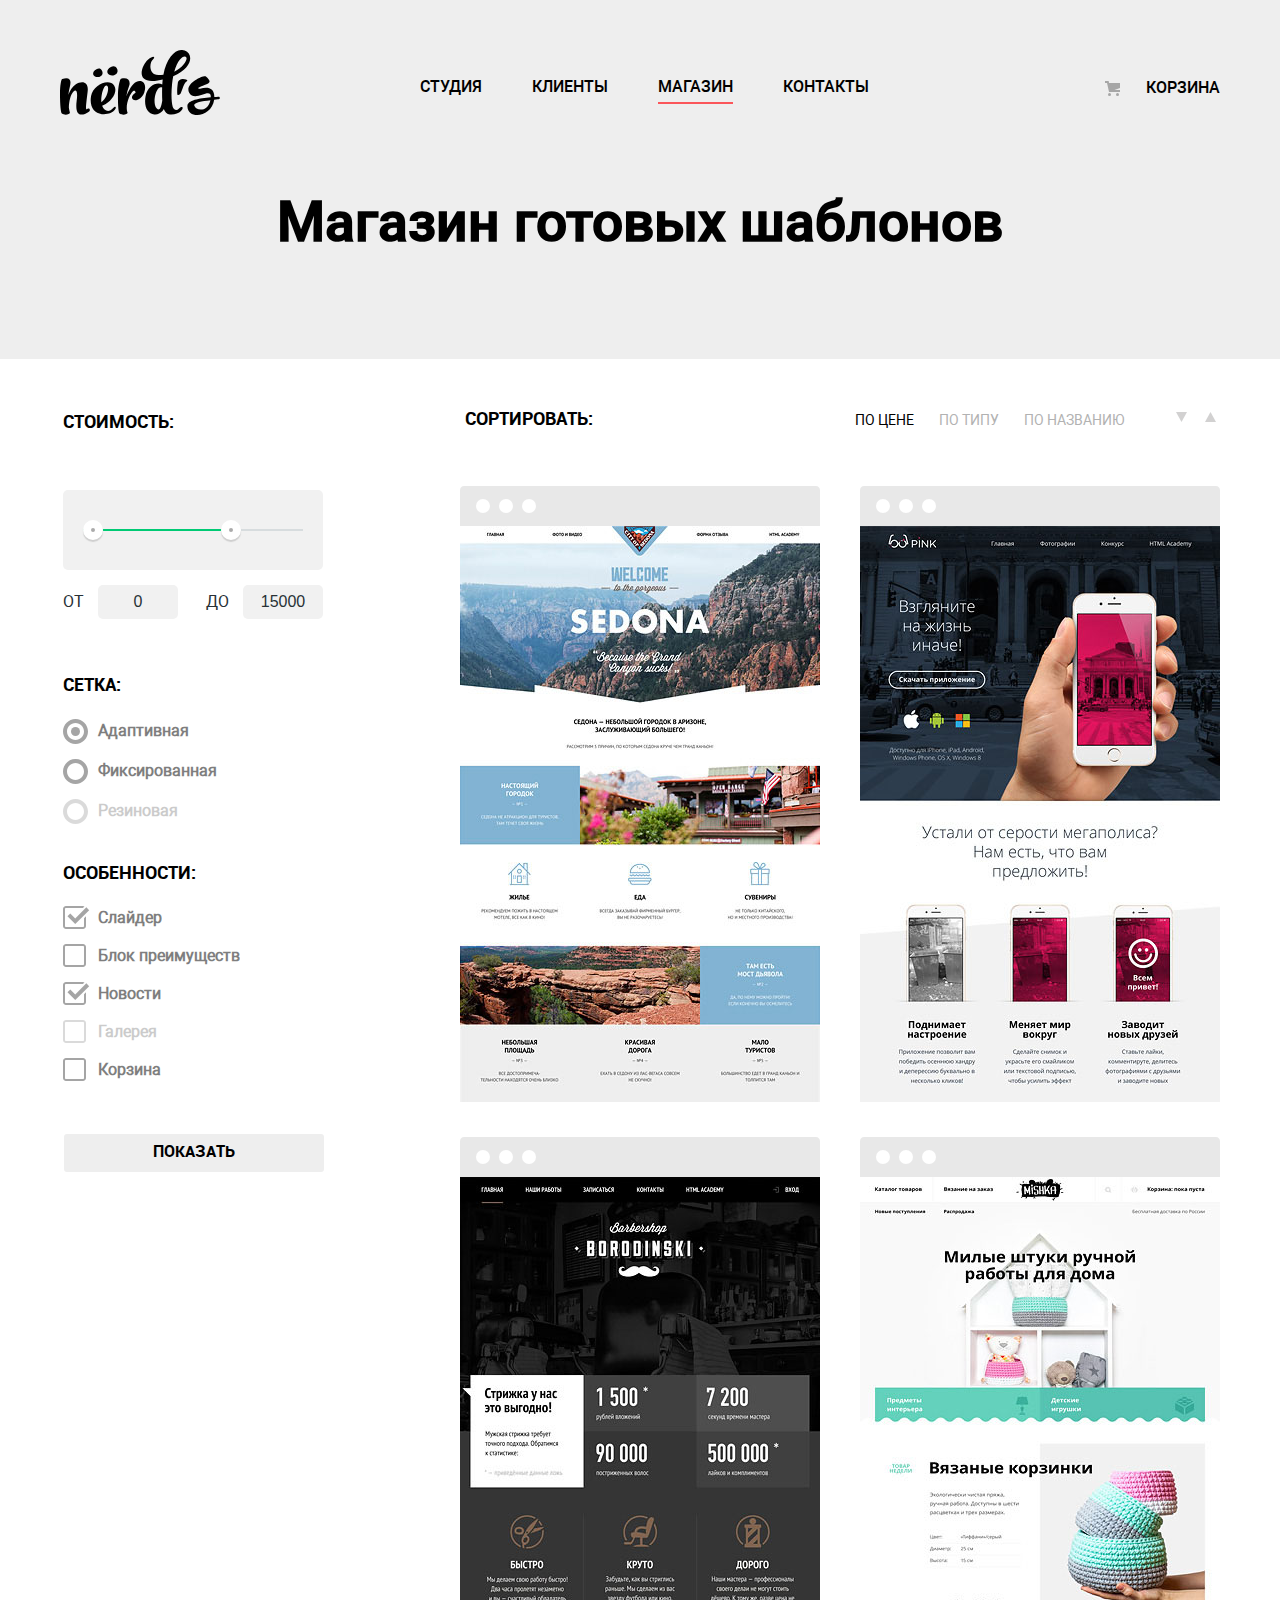
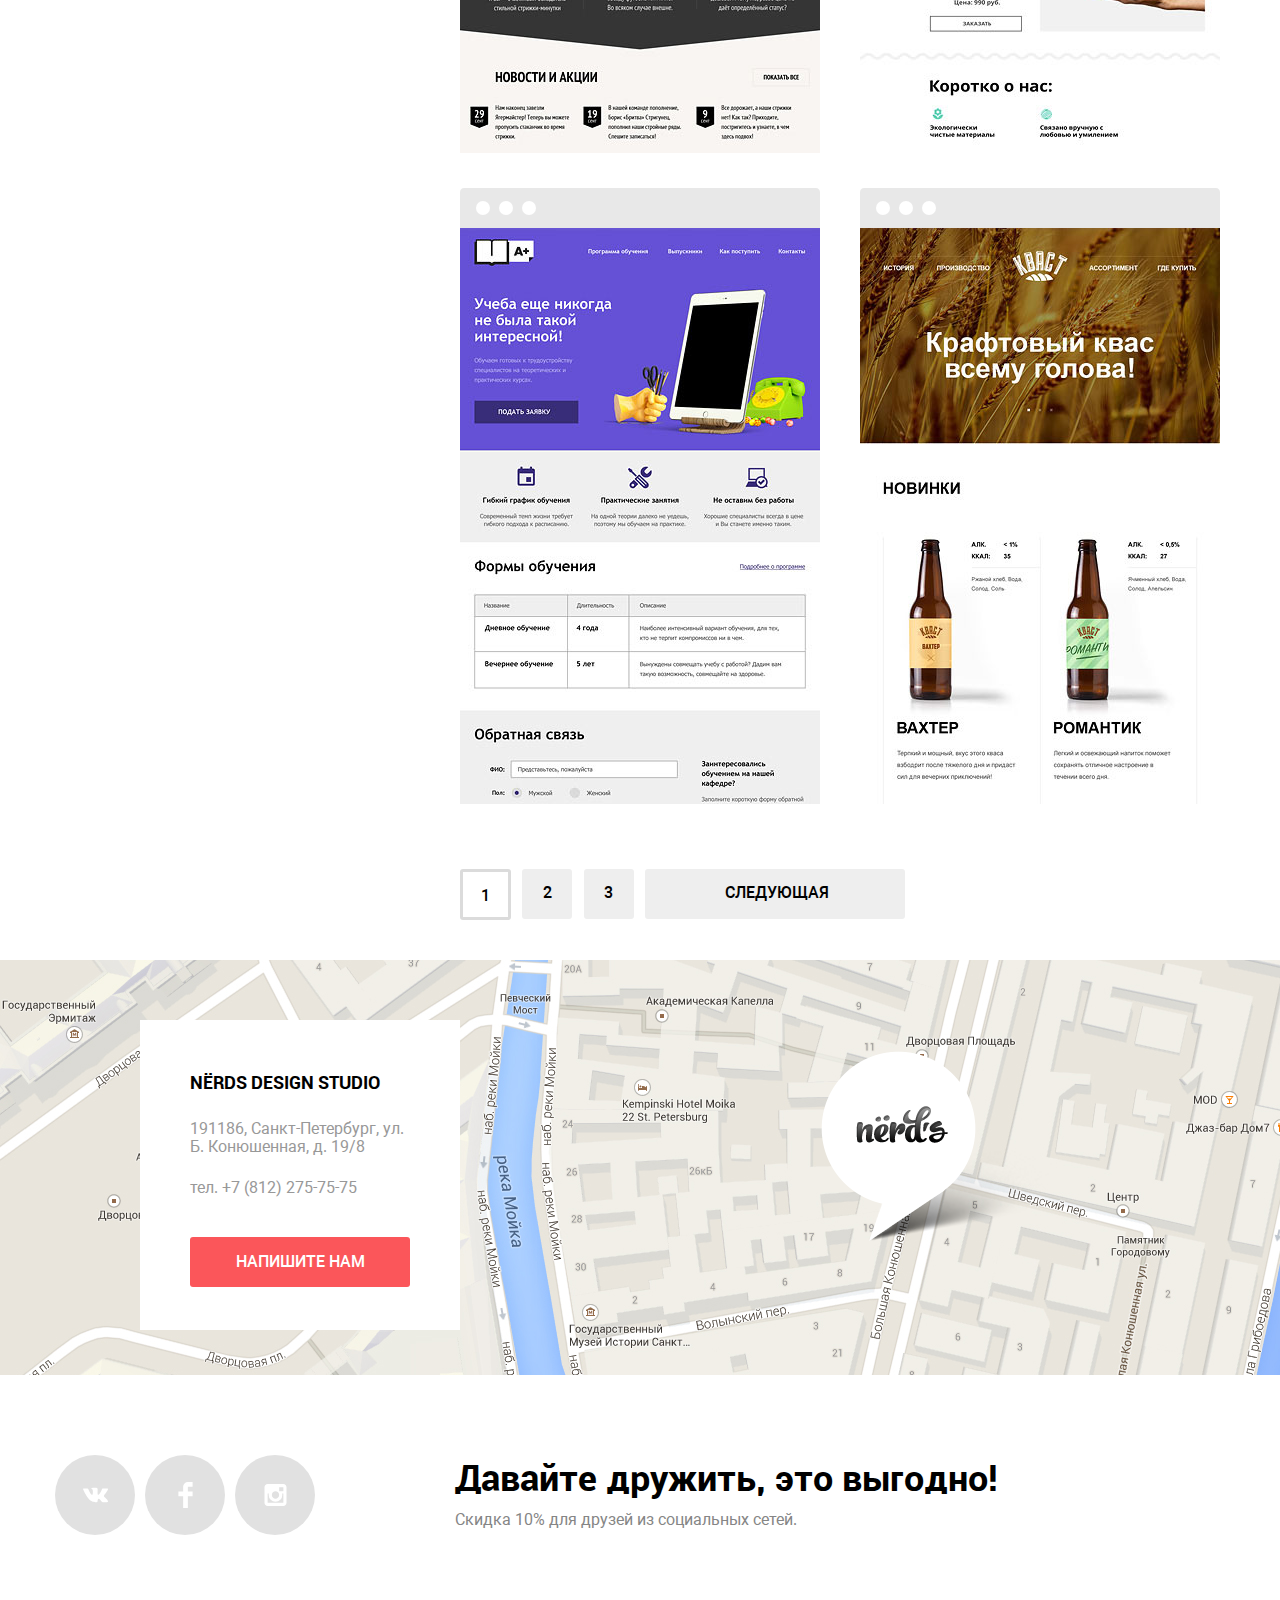
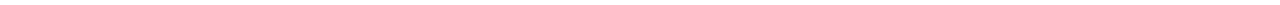
==== commit b129756e: "Исправления" ====
--- a/catalog.html
+++ b/catalog.html
@@ -205,6 +205,6 @@
           <img src="img/close-cross.svg" width="32" height="21" alt="Закрыть"></button>
         </form>
     </section>
-    <script src="js/script.js"></script>
+    <script src="js/modal.js"></script>
   </body>
 </html>--- a/css/style.css
+++ b/css/style.css
@@ -23,7 +23,6 @@
 body {
 	margin: 0;
 	padding: 0;
-	min-width: 1440px;
 	font-family: "Roboto Regular", "Arial", sans-serif;
 	font-size: 16px;
 	line-height: 24px;
